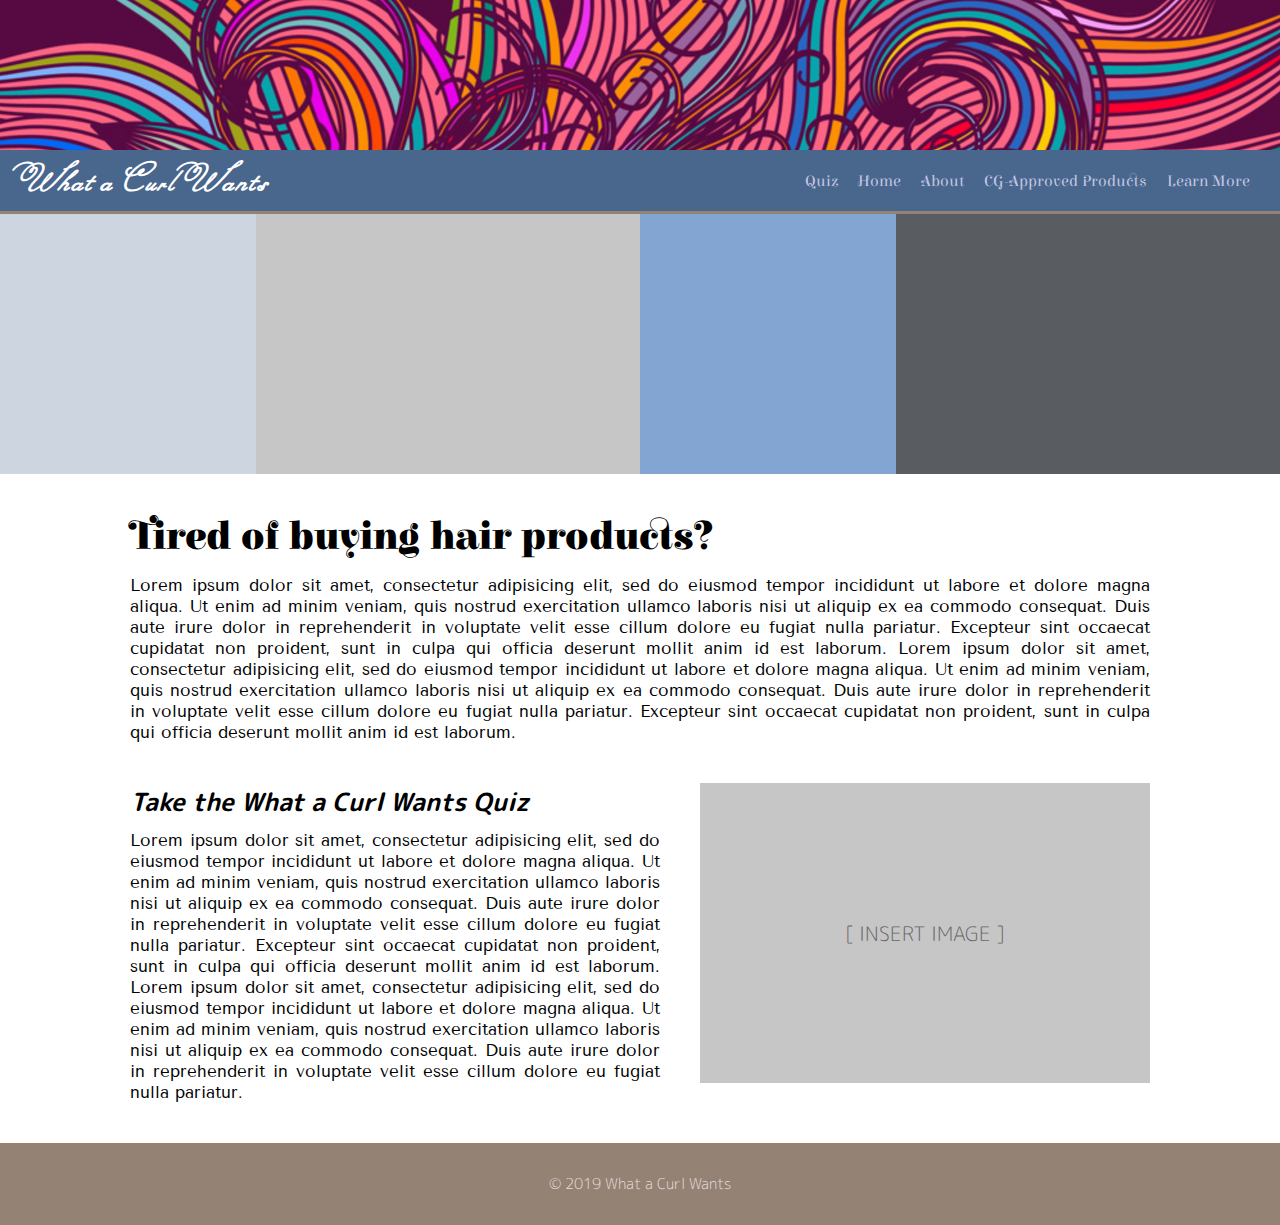
==== about.html @ 48732f43 "Initial commit" ====
<!DOCTYPE html>
<html>
<head>
  <meta charset="UTF-8">
  <meta name="description" content="This site helps users determine which Curly Girl Method hair products are best suited for their hair.">
  <meta name="keywords" content="cg method, education, hair products, beauty"> 
  <meta name="author" content="Cassiopeia Neely">
  <title>About | What a Curl Wants</title>
  <link href="https://fonts.googleapis.com/css?family=Elsie+Swash+Caps:900|M+PLUS+Rounded+1c:300,700|Miss+Fajardose|Tenor+Sans&display=swap" rel="stylesheet">
  <link rel="stylesheet" type="text/css" href="css/main.css">
  <script src="http://ajax.googleapis.com/ajax/libs/jquery/2.1.3/jquery.min.js"></script>
</head>
<body>
  <header>
  <div class="banner"></div>
  <div class="nav">
    <h1 class="logo"><a href="index.html">What a Curl Wants</a></h1>
    <ul>
      <li class="nav-links caps-links"><a href="quiz.html">Quiz</a></li>
      <li class="nav-links"><a href="index.html">Home</a></li>
      <li class="nav-links"><a href="about.html">About</a></li>
      <li class="nav-links"><a href="products.html">CG-Approved Products</a></li>
      <li class="nav-links"><a href="learn-more.html">Learn More</a></li>
    </ul>
  </div>
  </header>

  <section class="about-carousel">
    <div class="abc-one">
      <!-- <img src=""> -->
      <div class="test-one"></div>
      <!-- <img src=""> -->
      <div class="test-two"></div>
      <div class="test-three"></div>
      <div class="test-four"></div>
    </div>
    <div class="abc-two">
      <!-- <img src=""> -->
      <!-- <img src=""> -->
    </div>
    <div class="abc-three">
      <!-- <img src=""> -->
      <div class="test-five"></div>
      <!-- <img src=""> -->
      <div class="test-six"></div>
    </div>
  </section>

  <main id="intro">
    <section class="graf">
      <h2 id="about-headline">Tired of buying hair products?</h2>
      <p>Lorem ipsum dolor sit amet, consectetur adipisicing elit, sed do eiusmod
      tempor incididunt ut labore et dolore magna aliqua. Ut enim ad minim veniam,
      quis nostrud exercitation ullamco laboris nisi ut aliquip ex ea commodo
      consequat. Duis aute irure dolor in reprehenderit in voluptate velit esse
      cillum dolore eu fugiat nulla pariatur. Excepteur sint occaecat cupidatat non
      proident, sunt in culpa qui officia deserunt mollit anim id est laborum. Lorem ipsum dolor sit amet, consectetur adipisicing elit, sed do eiusmod
      tempor incididunt ut labore et dolore magna aliqua. Ut enim ad minim veniam,
      quis nostrud exercitation ullamco laboris nisi ut aliquip ex ea commodo
      consequat. Duis aute irure dolor in reprehenderit in voluptate velit esse
      cillum dolore eu fugiat nulla pariatur. Excepteur sint occaecat cupidatat non
      proident, sunt in culpa qui officia deserunt mollit anim id est laborum.</p>
    </section>

    <section class="graf about-quiz">
      <div class="quiz-talk">
        <h3>Take the What a Curl Wants Quiz</h3>
        <p>Lorem ipsum dolor sit amet, consectetur adipisicing elit, sed do eiusmod
        tempor incididunt ut labore et dolore magna aliqua. Ut enim ad minim veniam,
        quis nostrud exercitation ullamco laboris nisi ut aliquip ex ea commodo
        consequat. Duis aute irure dolor in reprehenderit in voluptate velit esse
        cillum dolore eu fugiat nulla pariatur. Excepteur sint occaecat cupidatat non
        proident, sunt in culpa qui officia deserunt mollit anim id est laborum. Lorem ipsum dolor sit amet, consectetur adipisicing elit, sed do eiusmod
        tempor incididunt ut labore et dolore magna aliqua. Ut enim ad minim veniam,
        quis nostrud exercitation ullamco laboris nisi ut aliquip ex ea commodo
        consequat. Duis aute irure dolor in reprehenderit in voluptate velit esse
        cillum dolore eu fugiat nulla pariatur.</p>
      </div>
      <div class="quiz-grab">
        <!-- <img src=""> -->
        <div class="about-placeholder">[ INSERT IMAGE ]</div>
      </div>
    </section>
  </main>

  <footer>&copy; 2019 What a Curl Wants</footer>
  <script type="text/javascript" src="js/index.js"></script>
</body>
</html>
---- css/main.css ----
* {
  margin: 0;
  padding: 0;
  box-sizing: border-box;
}
.fixed {
  position: fixed;
  width: 100%;
  top: 0;
}
.banner {
  background-image: url('../images/hair-banner.png');
  background-repeat: no-repeat;
  background-size: cover;
  height: 150px;
}
.nav {
  background-color: #49668c;
  display: flex;
  justify-content: space-between;
  align-items: center;
  padding-left: 20px;
  padding-right: 20px;
  border-bottom: 3px solid #948275;
}
h1 {
  font-family: 'Miss Fajardose', cursive;
  font-size: 41px;
  letter-spacing: 3px;
  padding: 5px 0;
}
.logo a:link,
.logo a:visited {
  color: #fff;
  text-decoration: none;
}
ul {
  display: flex;
  font-family: 'Elsie Swash Caps', cursive;
  align-items: center;
  list-style: none;
}
.nav-links a:link, 
.nav-links a:visited {
  color: #c1c5e3;
  text-decoration: none;
  padding: 21.5px 10px;
}

.nav-links a:hover {
  background-color: #a83275;
  color: #fff;
}
li a {
  list-style-type: none;
  text-decoration: none;
  color: #9b9fbd;
}
.caps-links {
  text-decoration: none;
  font-family: 'Elsie Swash Caps', cursive;
}
.caps-links a:link,
.caps-links a:visited {
  padding: 21.5px 10px;
}

/*********************** about page ***********************/

.abc-one {
  display: flex;
  width:100%;
  height: 260px;
  background-color: #fff;
}
.test-one {
  width: 40%;
  height: 260px;
  background-color: #ccd5e0;
}
.test-two {
  width: 60%;
  height: 260px;
  background-color: #c6c6c6;
}
.test-three {
  width: 40%;
  height: 260px;
  background-color: #82a5d1;
}
.test-four {
  width: 60%;
  height: 260px;
  background-color: #595d61;
}
.graf {
  margin: 40px 130px;
}
h2 {
  font-family: 'Elsie Swash Caps', cursive;
  font-weight: 900;
  font-size: 40px;
  /*padding: 70px 0px 15px 110px;*/
  padding-bottom: 15px;
}
p {
  font-family: 'Tenor Sans', sans-serif;
  font-size: 17px;
  /*padding: 0px 110px 40px 110px;*/
  text-align: justify;
}
.about-quiz {
  display: flex;
  height: 100%;
}
.quiz-talk {
  height: 100%;
  width: 70%;
}
.quiz-grab {
  height: 100%;
}
h3 {
  font-family: 'M PLUS Rounded 1c', sans-serif;
  font-weight: 700;
  font-size: 25px;
  font-style: italic;
  padding-bottom: 10px;

}
.about-placeholder {
  display: flex;
  margin-left: 40px;
  height: 300px;
  width: 450px;
  background-color: #c6c6c6;
  font-family: 'M PLUS Rounded 1c', sans-serif;
  font-weight: 300;
  font-size: 20px;
  color: #666;
  justify-content: center;
  align-items: center;
}

/*********************** products page ***********************/

.card-row {
  display: flex;
  justify-content: space-between;
  margin: 45px 45px 22.5px 45px;
}
.last.card-row {
  margin-bottom: 45px;
}
.card {
  /*margin: 25px;*/
}
.img-placeholder {
  display: flex;
  background-color: #c6c6c6;
  font-family: 'M PLUS Rounded 1c', sans-serif;
  font-weight: 300;
  font-size: 20px;
  color: #666;
  height: 300px;
  width: 300px;
  border: 5px solid white;
  justify-content: center;
  align-items: center;
}
.product-info {
  background-color: #fff;
  width: 300px;
  height:155px;
  border: 5px solid white;
}
h4 {
  font-family: 'M PLUS Rounded 1c', sans-serif;
  font-weight: 300;
  font-size: 25px;
  color: #000;
  margin-bottom: 5px;
}
.benefits {
  margin-bottom: 10px
}
/*span {
  margin: 5px 0px;
}*/
.bubble {
  font-family: 'M PLUS Rounded 1c', sans-serif;
  font-weight: 300;
  font-size: 12px;
  color: #fff;
  background-color: #181169;
  border-radius: 3px;
  padding: 2px 8px;
  display: inline-block;
  margin: 5px 0px 0px 0px;
}
.buttons {
  font-family: 'M PLUS Rounded 1c', sans-serif;
  font-weight: 700;
  font-size: 20px;
  text-transform: uppercase;
  background-color: #a83275;
  border-radius: 100px;
  padding: 5px 8px;
  color: #baa6b1;
  text-decoration: none;
  box-shadow: 2px 2px 5px rgba(0, 0, 0, .2);
  display: block;
  text-align: center;
}
footer {
  background-color: #948275;
  font-family: 'M PLUS Rounded 1c', sans-serif;
  font-weight: 300;
  font-size: 15px;
  color: #e6dfd8;
  padding: 30px 20px;
  text-align: center;
}

/*********************** learn more page ***********************/

.coming-soon {
  font-family: 'Elsie Swash Caps', cursive;
  font-weight: 900;
  font-size: 120px;
  text-align: center;
  padding: 275px;
}
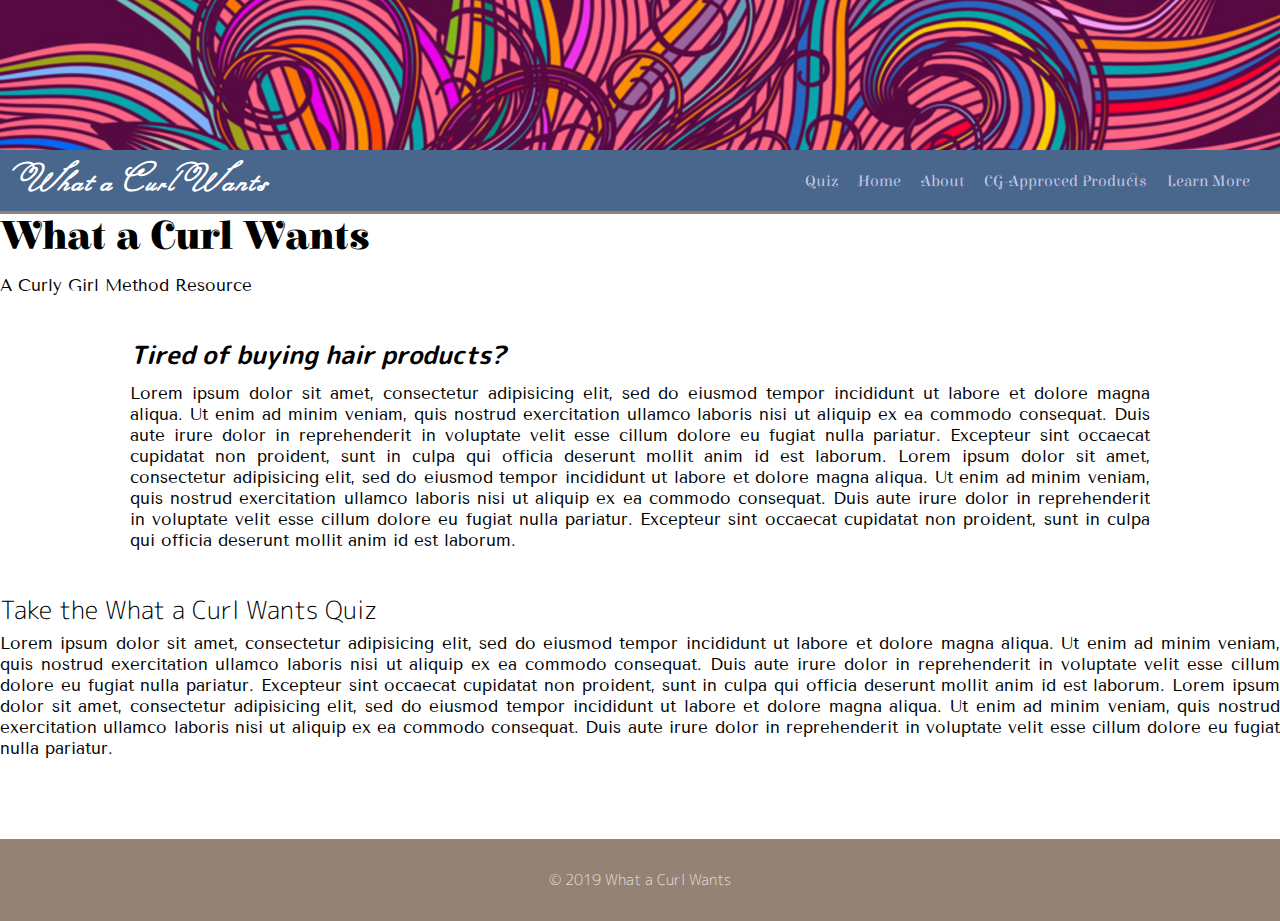
==== commit af8d966e: "about" ====
--- a/about.html
+++ b/about.html
@@ -15,33 +15,127 @@
   <div class="banner"></div>
   <div class="nav">
     <h1 class="logo"><a href="index.html">What a Curl Wants</a></h1>
-    <ul>
-      <li class="nav-links caps-links"><a href="quiz.html">Quiz</a></li>
-      <li class="nav-links"><a href="index.html">Home</a></li>
-      <li class="nav-links"><a href="about.html">About</a></li>
-      <li class="nav-links"><a href="products.html">CG-Approved Products</a></li>
-      <li class="nav-links"><a href="learn-more.html">Learn More</a></li>
-    </ul>
+    <div class="hamburger">
+      <span></span><span></span><span></span>
+    </div>
+    <nav>
+      <ul>
+        <li class="nav-links"><a href="quiz.html">Quiz</a></li>
+        <li class="nav-links"><a href="index.html">Home</a></li>
+        <li class="nav-links"><a href="about.html">About</a></li>
+        <li class="nav-links"><a href="products.html">CG-Approved Products</a></li>
+        <li class="nav-links"><a href="learn-more.html">Learn More</a></li>
+      </ul>
+      <div class="hamburger-border"></div>
+      <div class="close-nav">
+            <span class="left"></span><span class="right"></span>
+        </div>
+    </nav>
   </div>
   </header>
 
-  <section class="about-carousel">
+
+  <section class="top-img">
+    <div class="about-blurb">
+    <h2 class="caption">What a Curl Wants</h2>
+    <p class="sub-cap">A Curly Girl Method Resource</p>
+    </div>
+  </section>
+  
+  <section class="graf">
+      <h3 id="about-headline">Tired of buying hair products?</h3>
+      <p class="about-graf introduction">Lorem ipsum dolor sit amet, consectetur adipisicing elit, sed do eiusmod
+      tempor incididunt ut labore et dolore magna aliqua. Ut enim ad minim veniam,
+      quis nostrud exercitation ullamco laboris nisi ut aliquip ex ea commodo
+      consequat. Duis aute irure dolor in reprehenderit in voluptate velit esse
+      cillum dolore eu fugiat nulla pariatur. Excepteur sint occaecat cupidatat non
+      proident, sunt in culpa qui officia deserunt mollit anim id est laborum. Lorem ipsum dolor sit amet, consectetur adipisicing elit, sed do eiusmod
+      tempor incididunt ut labore et dolore magna aliqua. Ut enim ad minim veniam,
+      quis nostrud exercitation ullamco laboris nisi ut aliquip ex ea commodo
+      consequat. Duis aute irure dolor in reprehenderit in voluptate velit esse
+      cillum dolore eu fugiat nulla pariatur. Excepteur sint occaecat cupidatat non
+      proident, sunt in culpa qui officia deserunt mollit anim id est laborum.</p>
+    </section>
+
+    <section class="middle-img">
+      <div class="quizzy-box">
+        <h4 class="about-bhead">Take the What a Curl Wants Quiz</h4>
+        <p class="about-graf take-quiz">Lorem ipsum dolor sit amet, consectetur adipisicing elit, sed do eiusmod
+        tempor incididunt ut labore et dolore magna aliqua. Ut enim ad minim veniam,
+        quis nostrud exercitation ullamco laboris nisi ut aliquip ex ea commodo
+        consequat. Duis aute irure dolor in reprehenderit in voluptate velit esse
+        cillum dolore eu fugiat nulla pariatur. Excepteur sint occaecat cupidatat non
+        proident, sunt in culpa qui officia deserunt mollit anim id est laborum. Lorem ipsum dolor sit amet, consectetur adipisicing elit, sed do eiusmod
+        tempor incididunt ut labore et dolore magna aliqua. Ut enim ad minim veniam,
+        quis nostrud exercitation ullamco laboris nisi ut aliquip ex ea commodo
+        consequat. Duis aute irure dolor in reprehenderit in voluptate velit esse
+        cillum dolore eu fugiat nulla pariatur.</p>
+      </div>
+    </section>
+
+    <section class="graf about-quiz">
+      <div class="yt">
+
+      <div class="go-back">
+        <div class="back-button">
+          <span class="left"></span><span class="right"></span>
+        </div>
+      </div>
+
+      <div class="slideshow">
+        <div class="blox"></div>
+        <div class="blox"></div>
+        <div class="blox"></div>
+      </div>
+
+      <div class="go-back">
+        <div class="back-button">
+          <span class="left"></span><span class="right"></span>
+        </div>
+      </div>
+
+      </div>
+      <!-- <div class="quiz-talk">
+        <h4 class="about-bhead">Take the What a Curl Wants Quiz</h3>
+        <p class="about-graf">Lorem ipsum dolor sit amet, consectetur adipisicing elit, sed do eiusmod
+        tempor incididunt ut labore et dolore magna aliqua. Ut enim ad minim veniam,
+        quis nostrud exercitation ullamco laboris nisi ut aliquip ex ea commodo
+        consequat. Duis aute irure dolor in reprehenderit in voluptate velit esse
+        cillum dolore eu fugiat nulla pariatur. Excepteur sint occaecat cupidatat non
+        proident, sunt in culpa qui officia deserunt mollit anim id est laborum. Lorem ipsum dolor sit amet, consectetur adipisicing elit, sed do eiusmod
+        tempor incididunt ut labore et dolore magna aliqua. Ut enim ad minim veniam,
+        quis nostrud exercitation ullamco laboris nisi ut aliquip ex ea commodo
+        consequat. Duis aute irure dolor in reprehenderit in voluptate velit esse
+        cillum dolore eu fugiat nulla pariatur.</p>
+      </div>
+      <div class="quiz-grab">
+      
+        <div class="about-placeholder">[ INSERT IMAGE ]</div>
+      </div> -->
+    </section>
+
+    <section class="top-img"></section>
+
+
+
+
+
+  <!-- <section class="about-carousel">
     <div class="abc-one">
-      <!-- <img src=""> -->
+     
       <div class="test-one"></div>
-      <!-- <img src=""> -->
+      
       <div class="test-two"></div>
       <div class="test-three"></div>
       <div class="test-four"></div>
     </div>
     <div class="abc-two">
-      <!-- <img src=""> -->
-      <!-- <img src=""> -->
+      
     </div>
     <div class="abc-three">
-      <!-- <img src=""> -->
+     
       <div class="test-five"></div>
-      <!-- <img src=""> -->
+      
       <div class="test-six"></div>
     </div>
   </section>
@@ -49,7 +143,7 @@
   <main id="intro">
     <section class="graf">
       <h2 id="about-headline">Tired of buying hair products?</h2>
-      <p>Lorem ipsum dolor sit amet, consectetur adipisicing elit, sed do eiusmod
+      <p class="about-graf">Lorem ipsum dolor sit amet, consectetur adipisicing elit, sed do eiusmod
       tempor incididunt ut labore et dolore magna aliqua. Ut enim ad minim veniam,
       quis nostrud exercitation ullamco laboris nisi ut aliquip ex ea commodo
       consequat. Duis aute irure dolor in reprehenderit in voluptate velit esse
@@ -64,8 +158,8 @@
 
     <section class="graf about-quiz">
       <div class="quiz-talk">
-        <h3>Take the What a Curl Wants Quiz</h3>
-        <p>Lorem ipsum dolor sit amet, consectetur adipisicing elit, sed do eiusmod
+        <h3 class="about-bhead">Take the What a Curl Wants Quiz</h3>
+        <p class="about-graf">Lorem ipsum dolor sit amet, consectetur adipisicing elit, sed do eiusmod
         tempor incididunt ut labore et dolore magna aliqua. Ut enim ad minim veniam,
         quis nostrud exercitation ullamco laboris nisi ut aliquip ex ea commodo
         consequat. Duis aute irure dolor in reprehenderit in voluptate velit esse
@@ -77,11 +171,10 @@
         cillum dolore eu fugiat nulla pariatur.</p>
       </div>
       <div class="quiz-grab">
-        <!-- <img src=""> -->
         <div class="about-placeholder">[ INSERT IMAGE ]</div>
       </div>
     </section>
-  </main>
+  </main> -->
 
   <footer>&copy; 2019 What a Curl Wants</footer>
   <script type="text/javascript" src="js/index.js"></script>
--- a/css/main.css
+++ b/css/main.css
@@ -222,6 +222,90 @@
   text-align: center;
 }
 
+/*********************** quiz page ***********************/
+
+.curl-quiz {
+  height: 450px;
+  width: 750px;
+  background-color: #2f314f;
+  margin: 3% auto;
+}
+.first-quiz-header {
+  color: #8cd4ca;
+  font-family: 'Elsie Swash Caps', cursive;
+  font-weight: 900;
+  font-size: 70px;
+  text-align: center;
+  padding-top: 70px;
+  padding-bottom: 20px;
+}
+.first-quiz-graf {
+  font-family: 'Tenor Sans', sans-serif;
+  font-size: 20px;
+  line-height: 1.5em;
+  color: #fff;
+  padding: 0px 80px 30px 80px;
+  text-align: justify;
+}
+.quiz-start, .quiz-next {
+  background-color: #fcba03;
+  font-family: 'Knewave', cursive;
+  font-size: 30px;
+  letter-spacing: 0.5px;
+  color: #50667d;
+  /*border-radius: 5px;*/
+  padding: 20px 20px;
+  text-decoration: none;
+  text-align: center;
+  display: block;
+  margin: 0px 250px;
+}
+a.quiz-start:link, 
+a.quiz-start:visited {
+  text-decoration: none;
+}
+a.quiz-start:hover {
+  background-color: #4c96c7;
+  color: #fcba03;
+}
+.quiz-headers {
+  color: #8cd4ca;
+  font-family: 'Elsie Swash Caps', cursive;
+  font-weight: 900;
+  font-size: 70px;
+  text-align: center;
+  padding-top: 30px;
+  padding-bottom: 15px;
+}
+.quiz-grafs {
+  font-family: 'Tenor Sans', sans-serif;
+  font-size: 20px;
+  line-height: 1.5em;
+  padding-bottom: 15px;
+  color: #fff;
+  text-align: center;
+}
+.imgbox {
+  height: 200px;
+  width: 200px;
+  background-color: #c1c5e3;
+  margin: 10px 10px;
+}
+.options {
+  font-family: 'Tenor Sans', sans-serif;
+  font-size: 14px;
+  color: #fff;
+  text-align: center;
+}
+.porosity {
+  display: flex;
+  justify-content: space-between;
+  margin: 0px 139px;
+}
+.answer-left {
+
+}
+
 /*********************** learn more page ***********************/
 
 .coming-soon {
@@ -230,4 +314,102 @@
   font-size: 120px;
   text-align: center;
   padding: 275px;
+}
+
+/*********************** hamburger menu ***********************/
+
+header .close-nav {
+  position: absolute;
+  top: 30px;
+  right: 30px;
+  z-index: 83;
+  cursor: pointer;
+  display: none;
+}
+
+header .close-nav span {
+  display: block;
+  width: 20px;
+  height: 3px;
+  background-color: #c1c5e3;
+  transform: rotate(45deg) translate(2px);
+  -webkit-transform: rotate(45deg) translate(2px);
+  -moz-transform: rotate(45deg) translate(2px);
+}
+header .close-nav span.right {
+  transform: rotate(-45deg) translate(2px);
+  -webkit-transform: rotate(-45deg) translate(2px);
+  -moz-transform: rotate(-45deg) translate(2px);
+}
+
+@media only screen and (max-width: 1049px) {
+  .graf.about-quiz {
+    display: block;
+  }
+  .quiz-talk {
+    width: 100%;
+    margin-bottom: 40px;
+  }
+  .quiz-grab {
+    width: 100%;
+  }
+  .about-placeholder {
+    margin-left: 0px;
+    width: 100%;
+  }
+}
+
+@media only screen and (max-width: 990px) {
+ /* h1 {
+    font-size: 30px;
+  }*/
+  header .close-nav {
+    display: block;
+  }
+  nav {
+    position: fixed;
+    top: 0;
+    left: 100%;
+    background-color: #49668c;
+    width: 100%;
+    height: 100%;
+    padding-top: 20px;
+    z-index: 80;
+  }
+  ul {
+    font-size: 30px;
+  }
+  nav ul {
+    display: block;
+    text-align: center;
+    margin-top: 35%;
+  }
+  .nav-links a:link,
+  .nav-links a:visited {
+    padding: 1px 16px;
+    line-height: 40px;
+  }
+  .hamburger-border {
+    height: 20%;
+    width: 100%;
+    background-image: url('../images/hair-banner.png');
+    background-repeat: no-repeat;
+    background-size: cover;
+    background-position: center;
+    position: fixed;
+    bottom: 0;
+  }
+  .hamburger {
+    display: block;
+  }
+  .hamburger span {
+    display: block;
+    width: 20px;
+    height: 3px;
+    background-color: #c1c5e3;
+    margin: 2px 0;
+  }
+  footer {
+    font-size: 10px;
+  }
 }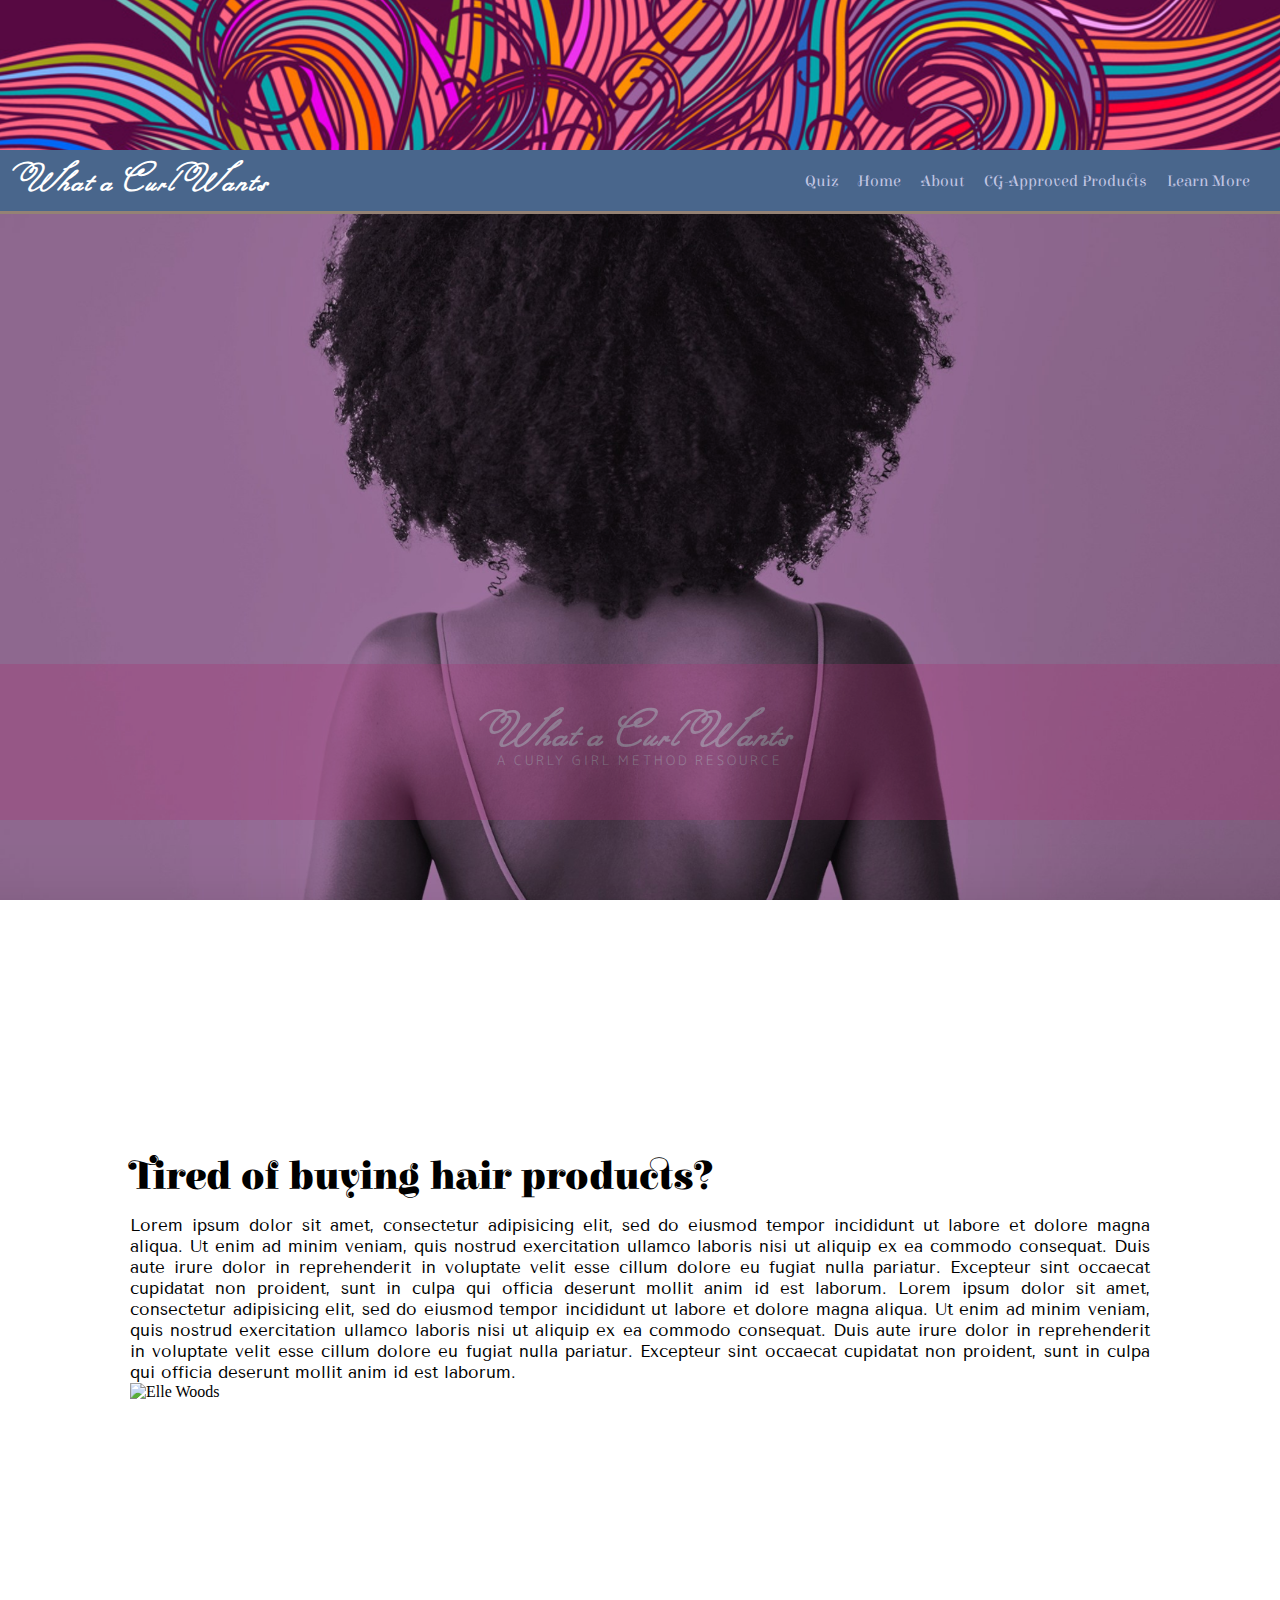
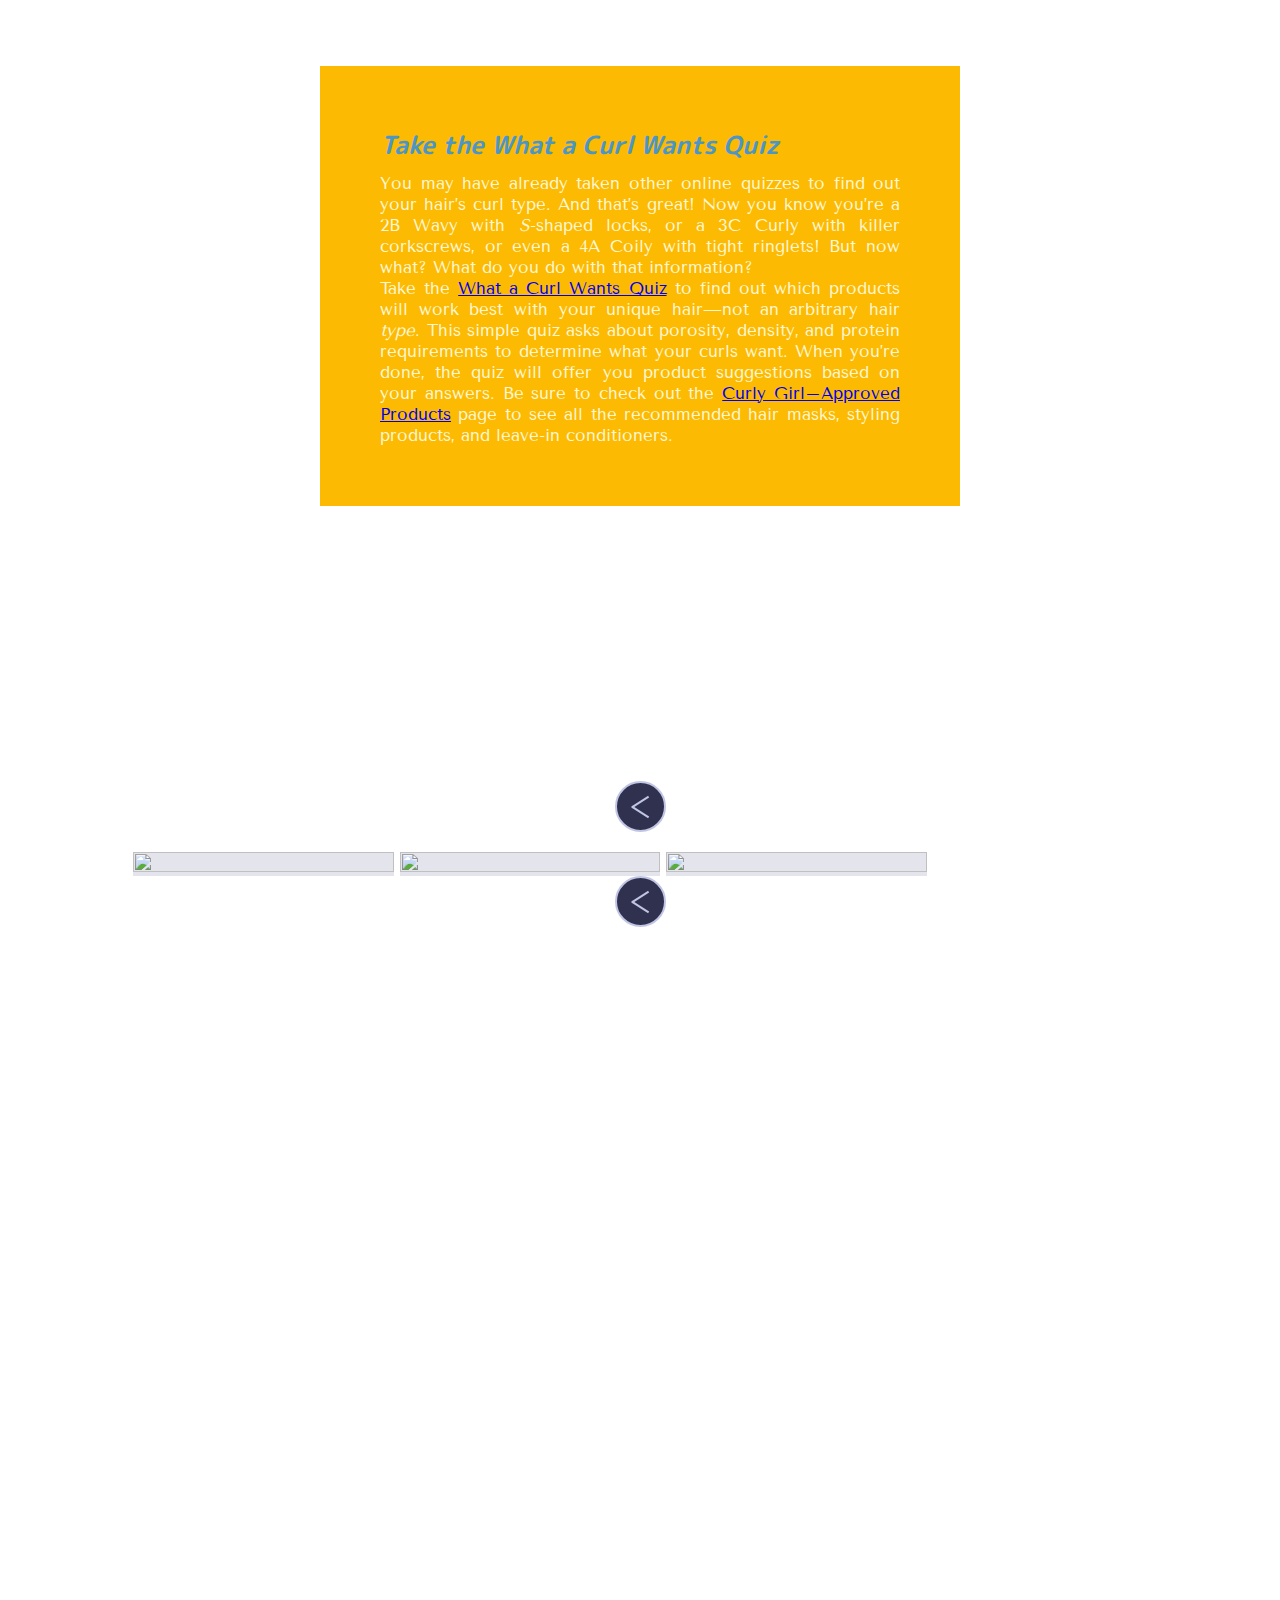
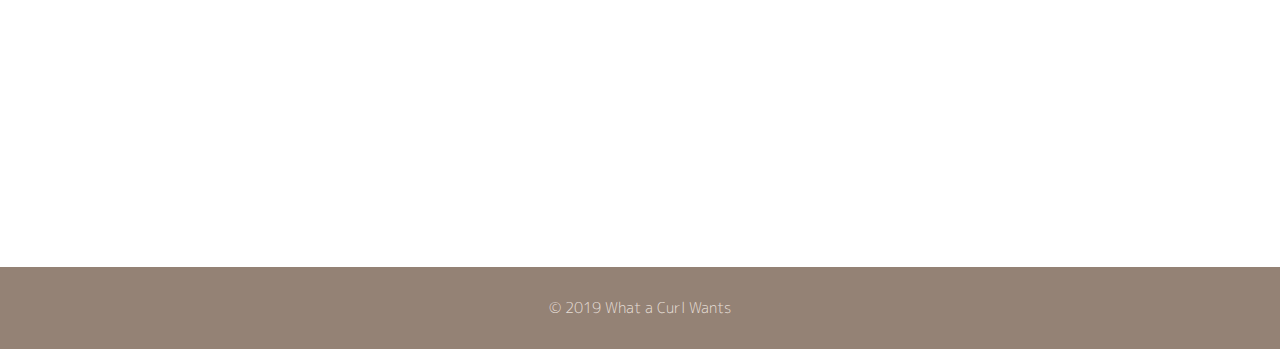
==== commit 51ff9c96: "Update about.html" ====
--- a/about.html
+++ b/about.html
@@ -42,7 +42,8 @@
     </div>
   </section>
   
-  <section class="graf">
+  <section class="graf flexed">
+    <div class="about-left">
       <h3 id="about-headline">Tired of buying hair products?</h3>
       <p class="about-graf introduction">Lorem ipsum dolor sit amet, consectetur adipisicing elit, sed do eiusmod
       tempor incididunt ut labore et dolore magna aliqua. Ut enim ad minim veniam,
@@ -55,26 +56,23 @@
       consequat. Duis aute irure dolor in reprehenderit in voluptate velit esse
       cillum dolore eu fugiat nulla pariatur. Excepteur sint occaecat cupidatat non
       proident, sunt in culpa qui officia deserunt mollit anim id est laborum.</p>
-    </section>
+    </div>
+    <div class="about-right">
+      <img class="elle" src="images/elle-woods.png" alt="Elle Woods">
+    </div>
+  </section>
 
     <section class="middle-img">
       <div class="quizzy-box">
         <h4 class="about-bhead">Take the What a Curl Wants Quiz</h4>
-        <p class="about-graf take-quiz">Lorem ipsum dolor sit amet, consectetur adipisicing elit, sed do eiusmod
-        tempor incididunt ut labore et dolore magna aliqua. Ut enim ad minim veniam,
-        quis nostrud exercitation ullamco laboris nisi ut aliquip ex ea commodo
-        consequat. Duis aute irure dolor in reprehenderit in voluptate velit esse
-        cillum dolore eu fugiat nulla pariatur. Excepteur sint occaecat cupidatat non
-        proident, sunt in culpa qui officia deserunt mollit anim id est laborum. Lorem ipsum dolor sit amet, consectetur adipisicing elit, sed do eiusmod
-        tempor incididunt ut labore et dolore magna aliqua. Ut enim ad minim veniam,
-        quis nostrud exercitation ullamco laboris nisi ut aliquip ex ea commodo
-        consequat. Duis aute irure dolor in reprehenderit in voluptate velit esse
-        cillum dolore eu fugiat nulla pariatur.</p>
+        <p class="about-graf take-quiz">You may have already taken other online quizzes to find out your hair’s curl type. And that’s great! Now you know you’re a 2B Wavy with <i>S</i>-shaped locks, or a 3C Curly with killer corkscrews, or even a 4A Coily with tight ringlets! But now what? What do you do with that information?</p>
+
+        <p class="about-graf take-quiz final">Take the <a class="graf-links" href="quiz.html">What a Curl Wants Quiz</a> to find out which products will work best with your unique hair—not an arbitrary hair <i>type</i>. This simple quiz asks about <span class="special">porosity</span>, <span class="special">density</span>, and <span class="special">protein</span> requirements to determine what your curls want. When you’re done, the quiz will offer you product suggestions based on your answers. Be sure to check out the <a class="graf-links" href="products.html">Curly Girl–Approved Products</a> page to see all the recommended hair masks, styling products, and leave-in conditioners.</p>
       </div>
     </section>
 
-    <section class="graf about-quiz">
-      <div class="yt">
+    <section class="graf">
+      <div class="carousel">
 
       <div class="go-back">
         <div class="back-button">
@@ -83,9 +81,9 @@
       </div>
 
       <div class="slideshow">
-        <div class="blox"></div>
-        <div class="blox"></div>
-        <div class="blox"></div>
+        <img class="blox" src="images/blox-one.png">
+        <img class="blox" src="images/blox-two.png">
+        <img class="blox" src="images/blox-three.png">
       </div>
 
       <div class="go-back">
--- a/css/main.css
+++ b/css/main.css
@@ -22,6 +22,7 @@
   padding-left: 20px;
   padding-right: 20px;
   border-bottom: 3px solid #948275;
+  z-index: 10;
 }
 h1 {
   font-family: 'Miss Fajardose', cursive;
@@ -93,26 +94,97 @@
   height: 260px;
   background-color: #595d61;
 }
+
+body, html {
+  height: 100%;
+}
+.top-img {
+  background-image: url(../images/splash-ruckenfigur.png);
+  min-height: 100%;
+}
+.middle-img {
+  background-image: url(../images/splash-products.png);
+  min-height: 100%;
+}
+.top-img, .middle-img {
+  position: relative;
+  background-attachment: fixed;
+  background-position: center;
+  background-repeat: no-repeat;
+  background-size: cover;
+}
+.about-blurb {
+  position: absolute;
+  left: 0;
+  top: 50%;
+  width: 100%;
+  color: #e4e4ed;
+  background-color: #a83275;
+  opacity: .3;
+  padding: 50px 10px;
+}
+.caption {
+  font-family: 'Miss Fajardose', cursive;
+  font-size: 52px;
+  line-height: 37px;
+  letter-spacing: 3px;
+  text-align: center;
+}
+.sub-cap {
+  font-family: 'M PLUS Rounded 1c', sans-serif;
+  font-weight: 300;
+  font-size: 13px;
+  letter-spacing: 3px;
+  text-transform: uppercase;
+  text-align: center;
+}
 .graf {
   margin: 40px 130px;
 }
-h2 {
+#about-headline {
   font-family: 'Elsie Swash Caps', cursive;
   font-weight: 900;
   font-size: 40px;
   /*padding: 70px 0px 15px 110px;*/
   padding-bottom: 15px;
 }
-p {
+.about-graf {
   font-family: 'Tenor Sans', sans-serif;
   font-size: 17px;
   /*padding: 0px 110px 40px 110px;*/
   text-align: justify;
 }
-.about-quiz {
-  display: flex;
-  height: 100%;
-}
+.about-graf.introduction {
+  color: #000;
+}
+.about-graf.take-quiz {
+  color: #fff7d4;
+}
+.yt {
+  display: flex;
+  margin: 40px auto;
+  height: 200px;
+  width: 900px;
+  align-items: center;
+}
+.slideshow {
+  display: flex;
+  height: 100%;
+  width: 800px;
+  overflow: hidden;
+  align-items: center;
+  justify-content: space-between;
+}
+.blox {
+  height: 100%;
+  width: 100%;
+  margin: 0px 3px;
+  background-color: #e4e4ed;
+}
+/*.about-quiz {
+  display: flex;
+  height: 100%;
+}*/
 .quiz-talk {
   height: 100%;
   width: 70%;
@@ -120,14 +192,23 @@
 .quiz-grab {
   height: 100%;
 }
-h3 {
+.about-bhead {
   font-family: 'M PLUS Rounded 1c', sans-serif;
   font-weight: 700;
   font-size: 25px;
   font-style: italic;
+  color: #4c96c7;
   padding-bottom: 10px;
-
-}
+}
+.quizzy-box {
+  position: absolute;
+  width: 50%;
+  top: 25%;
+  left: 25%;
+  padding: 60px;
+  background-color: #fcba03;
+}
+
 .about-placeholder {
   display: flex;
   margin-left: 40px;
@@ -144,6 +225,12 @@
 
 /*********************** products page ***********************/
 
+.card-headers {
+  background-color: #2f314f;
+}
+.product-types {
+
+}
 .card-row {
   display: flex;
   justify-content: space-between;
@@ -153,7 +240,7 @@
   margin-bottom: 45px;
 }
 .card {
-  /*margin: 25px;*/
+  height: 480px;
 }
 .img-placeholder {
   display: flex;
@@ -168,21 +255,36 @@
   justify-content: center;
   align-items: center;
 }
+.product-img {
+  height: 300px;
+  width: 300px;
+}
+figure {
+  height: 300px;
+  width: 300px;
+  overflow: hidden;
+}
+.product-img:hover {
+  transform: scale(1.3);
+  filter: saturate(1.5);
+}
 .product-info {
   background-color: #fff;
   width: 300px;
   height:155px;
   border: 5px solid white;
 }
-h4 {
+.product-name {
   font-family: 'M PLUS Rounded 1c', sans-serif;
   font-weight: 300;
-  font-size: 25px;
+  font-size: 17px;
+  line-height: 1.3em;
   color: #000;
-  margin-bottom: 5px;
+  height: 68px;
 }
 .benefits {
-  margin-bottom: 10px
+  margin-bottom: 10px;
+  height: 30px;
 }
 /*span {
   margin: 5px 0px;
@@ -206,11 +308,14 @@
   background-color: #a83275;
   border-radius: 100px;
   padding: 5px 8px;
-  color: #baa6b1;
+  color: #e4e4ed;
   text-decoration: none;
   box-shadow: 2px 2px 5px rgba(0, 0, 0, .2);
   display: block;
   text-align: center;
+}
+.buttons:hover {
+  background-color: #9c065b;
 }
 footer {
   background-color: #948275;
@@ -225,16 +330,16 @@
 /*********************** quiz page ***********************/
 
 .curl-quiz {
-  height: 450px;
-  width: 750px;
+  height: 100%;
+  width: 55%;
   background-color: #2f314f;
-  margin: 3% auto;
+  margin: 2% auto;
 }
 .first-quiz-header {
   color: #8cd4ca;
   font-family: 'Elsie Swash Caps', cursive;
   font-weight: 900;
-  font-size: 70px;
+  font-size: 80px;
   text-align: center;
   padding-top: 70px;
   padding-bottom: 20px;
@@ -243,30 +348,75 @@
   font-family: 'Tenor Sans', sans-serif;
   font-size: 20px;
   line-height: 1.5em;
-  color: #fff;
+  color: #e4e4ed;
   padding: 0px 80px 30px 80px;
   text-align: justify;
 }
-.quiz-start, .quiz-next {
+.quiz-start {
   background-color: #fcba03;
   font-family: 'Knewave', cursive;
   font-size: 30px;
   letter-spacing: 0.5px;
   color: #50667d;
-  /*border-radius: 5px;*/
-  padding: 20px 20px;
+  border: none;
+  padding: 20px 75px;
   text-decoration: none;
   text-align: center;
   display: block;
-  margin: 0px 250px;
-}
-a.quiz-start:link, 
-a.quiz-start:visited {
-  text-decoration: none;
-}
-a.quiz-start:hover {
+  margin: 0px auto 60px;
+  cursor: pointer;
+}
+.options {
+  background-color: #fcba03;
+  font-family: 'Knewave', cursive;
+  font-size: 15px;
+  letter-spacing: 0.5px;
+  text-transform: uppercase;
+  color: #50667d;
+  border: none;
+  padding: 15px 49px;
+  text-decoration: none;
+  text-align: center;
+  display: block;
+  margin: 20px auto 30px;
+  cursor: pointer;
+}
+button.quiz-start:hover,
+button.options:hover {
   background-color: #4c96c7;
   color: #fcba03;
+}
+.go-back {
+  background-color: #2f314f;
+  border: 2px solid #c1c5e3;
+  border-radius: 50%;
+  width: 51px;
+  height: 51px;
+  margin: 0px auto 20px;
+  padding: 20px 0px;
+}
+.back-button {
+  width: 39px;
+  margin: 2px auto 50px;
+  cursor: pointer;
+}
+.back-button span {
+  display: block;
+  width: 20px;
+  height: 2px;
+  background-color: #c1c5e3;
+  transform: rotate(33deg) translate(11px);
+  -webkit-transform: rotate(33deg) translate(11px);
+  -moz-transform: rotate(33deg) translate(11px);
+}
+.back-button span.right {
+  transform: rotate(-33deg) translate(11px);
+  -webkit-transform: rotate(-33deg) translate(11px);
+  -moz-transform: rotate(-33deg) translate(11px);
+}
+.go-back:hover {
+  background-color: #49668c;
+  cursor: pointer;
 }
 .quiz-headers {
   color: #8cd4ca;
@@ -275,35 +425,46 @@
   font-size: 70px;
   text-align: center;
   padding-top: 30px;
+}
+.definition {
+  font-family: 'Tenor Sans', sans-serif;
+  font-size: 13px;
+  font-style: italic;
+  letter-spacing: 2px;
+  color: #c1c5e3;
+  display: flex;
+  justify-content: center;
+  align-items: center;
   padding-bottom: 15px;
+}
+.brkt {
+  color: #49668c;
+  font-style: normal;
+  font-size: 2em;
+  font-weight: bold;
 }
 .quiz-grafs {
   font-family: 'Tenor Sans', sans-serif;
   font-size: 20px;
+  font-weight: bold;
   line-height: 1.5em;
-  padding-bottom: 15px;
-  color: #fff;
+  padding-bottom: 30px;
+  color: #e4e4ed;
   text-align: center;
 }
 .imgbox {
   height: 200px;
   width: 200px;
   background-color: #c1c5e3;
-  margin: 10px 10px;
-}
-.options {
-  font-family: 'Tenor Sans', sans-serif;
-  font-size: 14px;
-  color: #fff;
-  text-align: center;
-}
-.porosity {
+  margin: auto;
+}
+.porosity, .density, .protein {
   display: flex;
   justify-content: space-between;
-  margin: 0px 139px;
-}
-.answer-left {
-
+  margin: 0% 15%;
+}
+.questions {
+  display: none;
 }
 
 /*********************** learn more page ***********************/
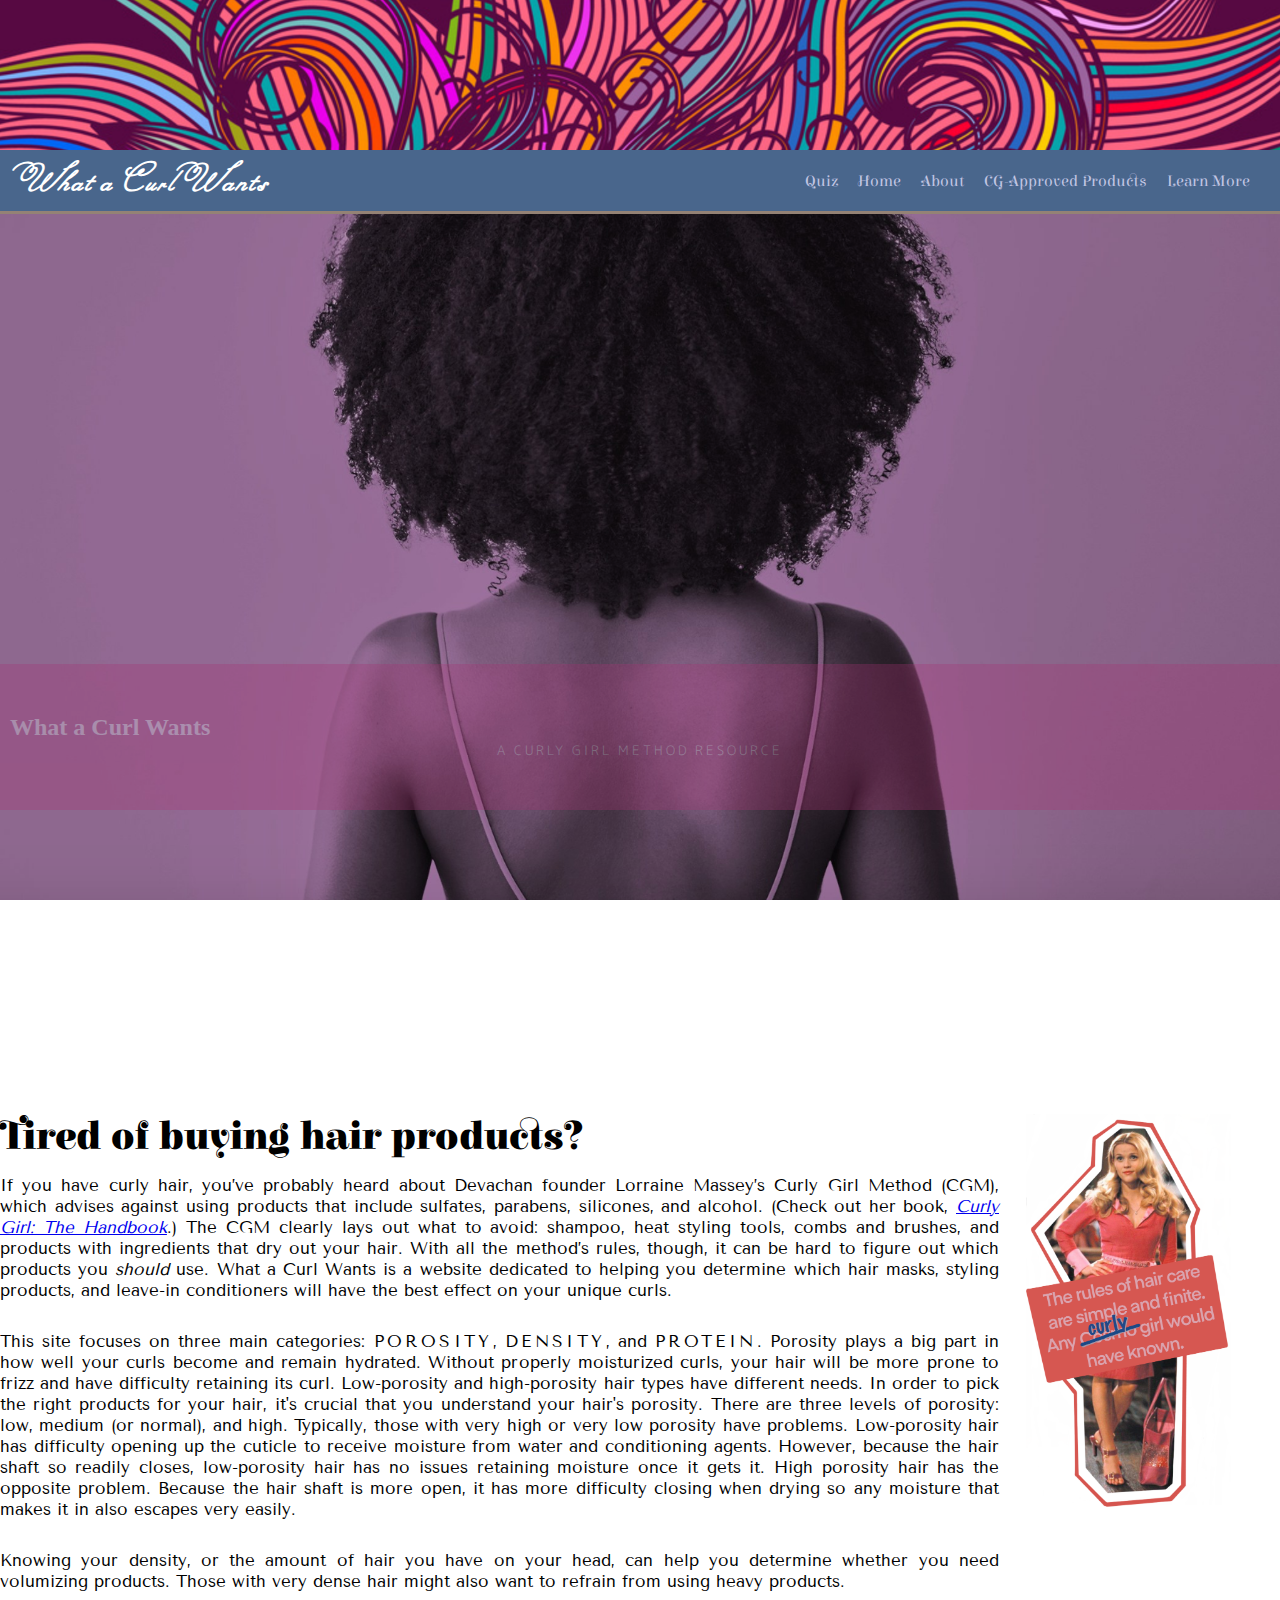
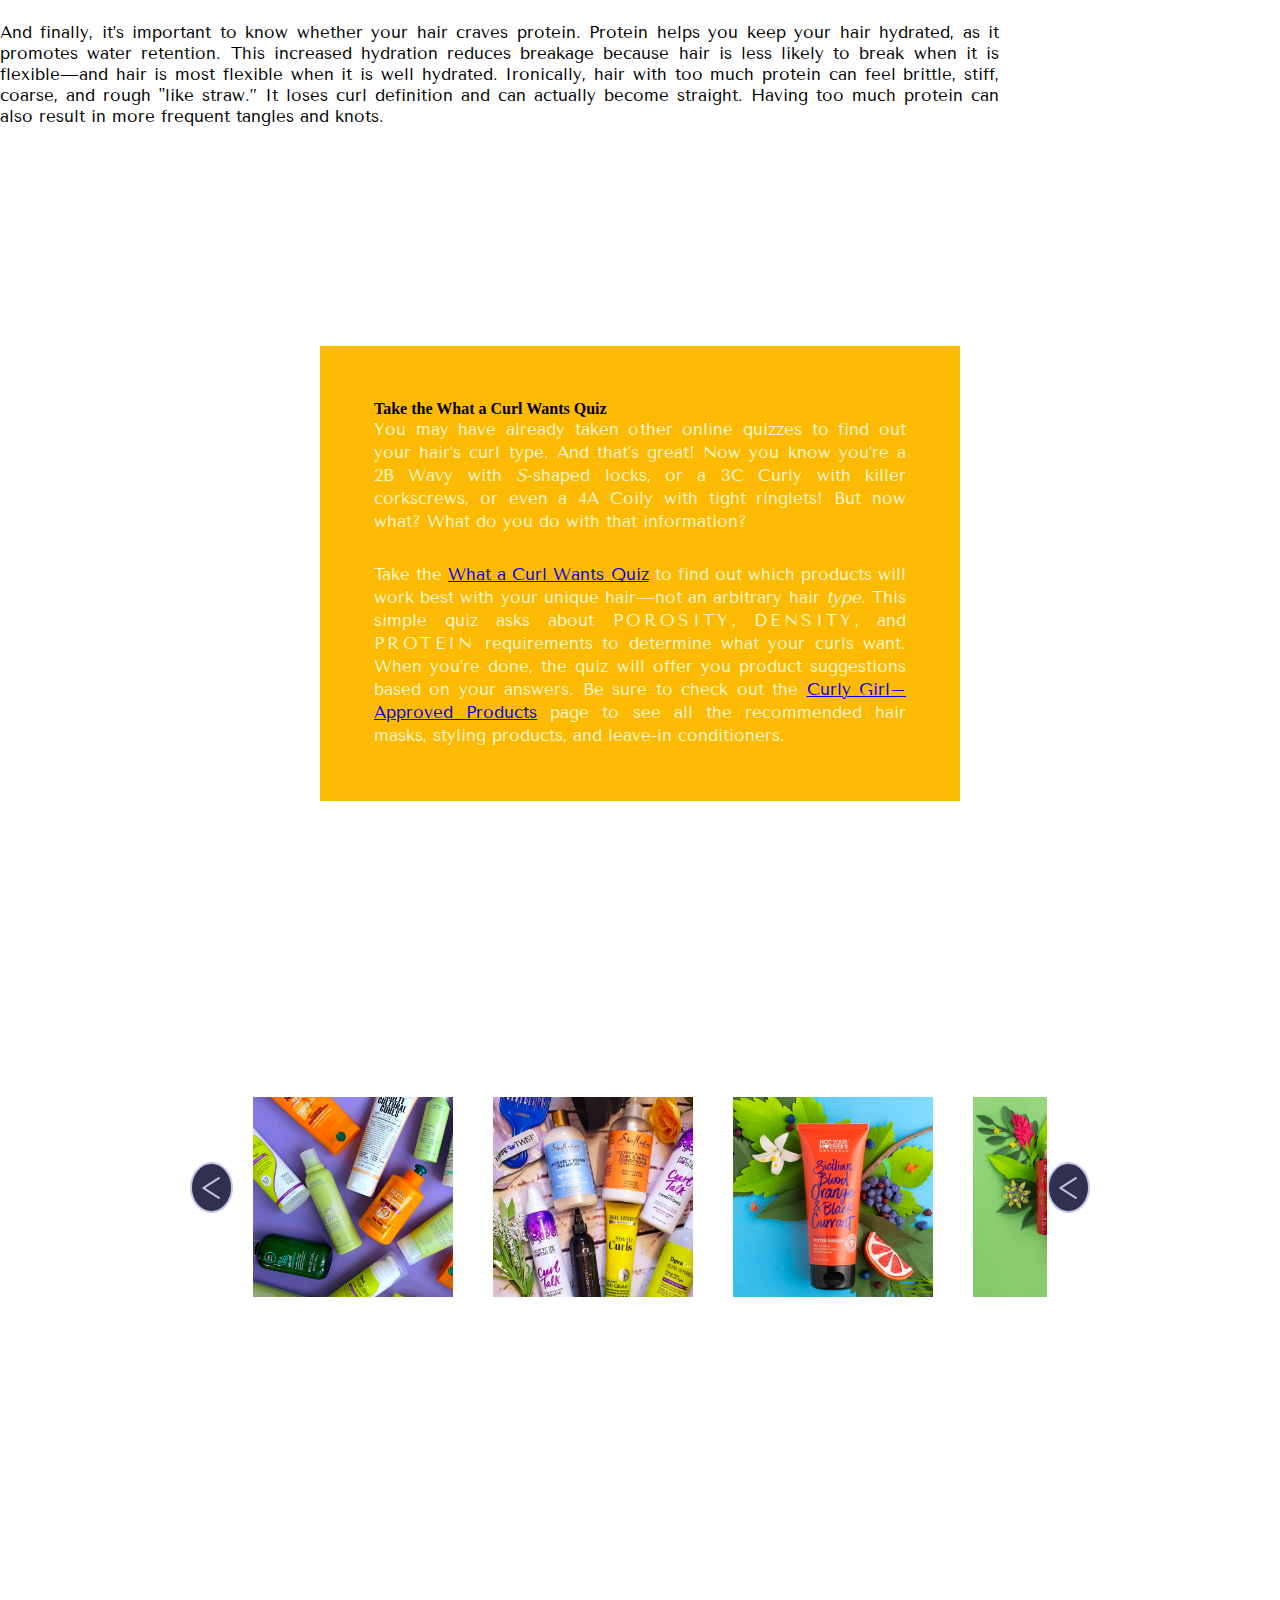
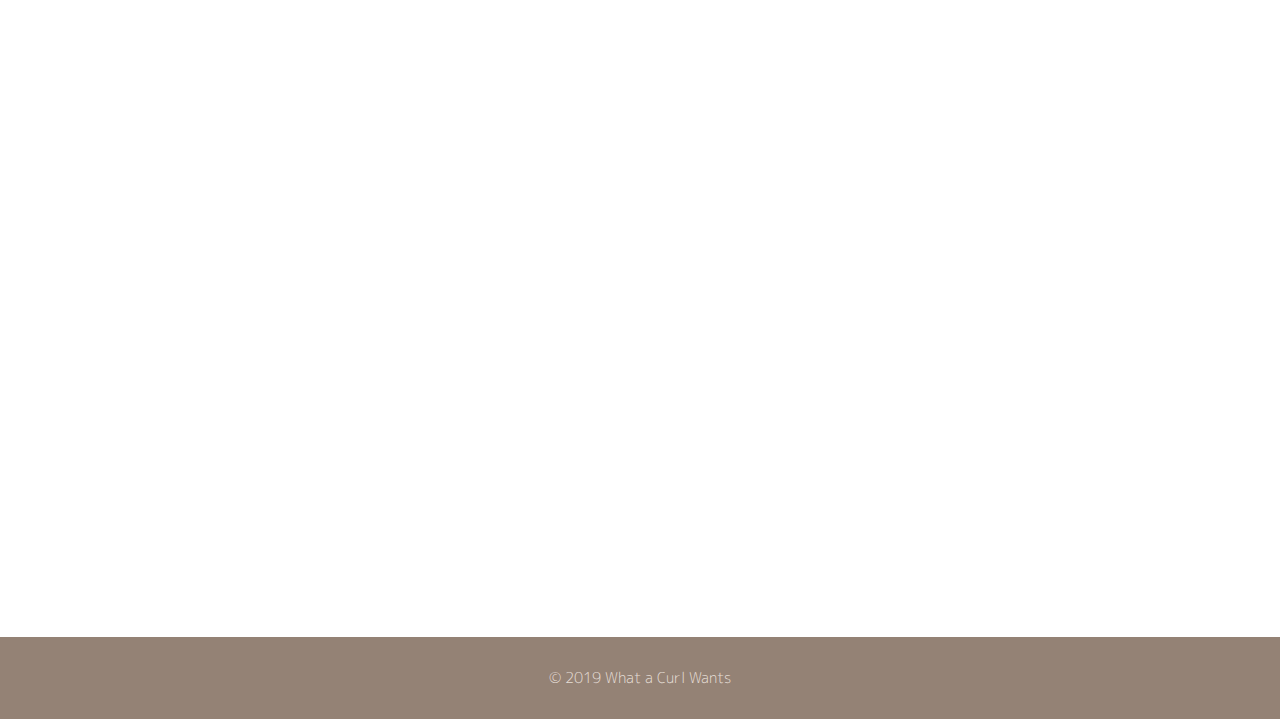
==== commit 8fd95ac5: "Update about.html" ====
--- a/about.html
+++ b/about.html
@@ -6,6 +6,7 @@
   <meta name="keywords" content="cg method, education, hair products, beauty"> 
   <meta name="author" content="Cassiopeia Neely">
   <title>About | What a Curl Wants</title>
+  <link rel="shortcut icon" type="image/png" href="images/waca-favicon.png">
   <link href="https://fonts.googleapis.com/css?family=Elsie+Swash+Caps:900|M+PLUS+Rounded+1c:300,700|Miss+Fajardose|Tenor+Sans&display=swap" rel="stylesheet">
   <link rel="stylesheet" type="text/css" href="css/main.css">
   <script src="http://ajax.googleapis.com/ajax/libs/jquery/2.1.3/jquery.min.js"></script>
@@ -33,45 +34,42 @@
     </nav>
   </div>
   </header>
-
-
   <section class="top-img">
     <div class="about-blurb">
-    <h2 class="caption">What a Curl Wants</h2>
+    <h2 id="caption">What a Curl Wants</h2>
     <p class="sub-cap">A Curly Girl Method Resource</p>
     </div>
   </section>
   
-  <section class="graf flexed">
-    <div class="about-left">
-      <h3 id="about-headline">Tired of buying hair products?</h3>
-      <p class="about-graf introduction">Lorem ipsum dolor sit amet, consectetur adipisicing elit, sed do eiusmod
-      tempor incididunt ut labore et dolore magna aliqua. Ut enim ad minim veniam,
-      quis nostrud exercitation ullamco laboris nisi ut aliquip ex ea commodo
-      consequat. Duis aute irure dolor in reprehenderit in voluptate velit esse
-      cillum dolore eu fugiat nulla pariatur. Excepteur sint occaecat cupidatat non
-      proident, sunt in culpa qui officia deserunt mollit anim id est laborum. Lorem ipsum dolor sit amet, consectetur adipisicing elit, sed do eiusmod
-      tempor incididunt ut labore et dolore magna aliqua. Ut enim ad minim veniam,
-      quis nostrud exercitation ullamco laboris nisi ut aliquip ex ea commodo
-      consequat. Duis aute irure dolor in reprehenderit in voluptate velit esse
-      cillum dolore eu fugiat nulla pariatur. Excepteur sint occaecat cupidatat non
-      proident, sunt in culpa qui officia deserunt mollit anim id est laborum.</p>
-    </div>
-    <div class="about-right">
-      <img class="elle" src="images/elle-woods.png" alt="Elle Woods">
+  <section>
+    <div id="wash-header"></div>
+    <div class="flexed">
+      <div class="about-left">
+        <h3 id="about-headline">Tired of buying hair products?</h3>
+        <p class="about-graf introduction">If you have curly hair, you’ve probably heard about Devachan founder Lorraine Massey’s Curly Girl Method (CGM), which advises against using products that include sulfates, parabens, silicones, and alcohol. (Check out her book, <i><a class="flexed-links" href="https://www.amazon.com/Curly-Girl-Handbook-Michele-Bender/dp/076115678X">Curly Girl: The Handbook</a></i>.) The CGM clearly lays out what to avoid: shampoo, heat styling tools, combs and brushes, and products with ingredients that dry out your hair. With all the  method’s rules, though, it can be hard to figure out which products you <i>should</i> use. What a Curl Wants is a website dedicated to helping you determine which hair masks, styling products, and leave-in conditioners will have the best effect on your unique curls.</p> 
+
+        <p class="about-graf introduction">This site focuses on three main categories: <span class="special">porosity</span>, <span class="special">density</span>, and <span class="special">protein</span>. <span class="extra">Porosity</span> plays a big part in how well your curls become and remain hydrated. Without properly moisturized curls, your hair will be more prone to frizz and have difficulty retaining its curl. Low-porosity and high-porosity hair types have different needs. In order to pick the right products for your hair, it's crucial that you understand your hair's porosity. There are three levels of porosity: low, medium (or normal), and high. Typically, those with very high or very low porosity have problems. Low-porosity hair has difficulty opening up the cuticle to receive moisture from water and conditioning agents. However, because the hair shaft so readily closes, low-porosity hair has no issues retaining moisture once it gets it. High porosity hair has the opposite problem. Because the hair shaft is more open, it has more difficulty closing when drying so any moisture that makes it in also escapes very easily.</p>
+
+        <p class="about-graf introduction">Knowing your <span class="extra">density</span>, or the amount of hair you have on your head, can help you determine whether you need volumizing products. Those with very dense hair might also want to refrain from using heavy products.</p>
+
+        <p class="about-graf introduction">And finally, it’s important to know whether your hair craves <span class="extra">protein</span>. Protein helps you keep your hair hydrated, as it promotes water retention. This increased hydration reduces breakage because hair is less likely to break when it is flexible—and hair is most flexible when it is well hydrated. Ironically, hair with too much protein can feel brittle, stiff, coarse, and rough "like straw.” It loses curl definition and can actually become straight. Having too much protein can also result in more frequent tangles and knots.</p>
+      </div>
+      <div class="about-right">
+        <img class="elle" src="images/elle-woods.png" alt="Elle Woods">
+      </div>
     </div>
   </section>
 
     <section class="middle-img">
       <div class="quizzy-box">
-        <h4 class="about-bhead">Take the What a Curl Wants Quiz</h4>
+        <h4 id="about-bhead">Take the What a Curl Wants Quiz</h4>
         <p class="about-graf take-quiz">You may have already taken other online quizzes to find out your hair’s curl type. And that’s great! Now you know you’re a 2B Wavy with <i>S</i>-shaped locks, or a 3C Curly with killer corkscrews, or even a 4A Coily with tight ringlets! But now what? What do you do with that information?</p>
 
-        <p class="about-graf take-quiz final">Take the <a class="graf-links" href="quiz.html">What a Curl Wants Quiz</a> to find out which products will work best with your unique hair—not an arbitrary hair <i>type</i>. This simple quiz asks about <span class="special">porosity</span>, <span class="special">density</span>, and <span class="special">protein</span> requirements to determine what your curls want. When you’re done, the quiz will offer you product suggestions based on your answers. Be sure to check out the <a class="graf-links" href="products.html">Curly Girl–Approved Products</a> page to see all the recommended hair masks, styling products, and leave-in conditioners.</p>
+        <p class="about-graf take-quiz final">Take the <a class="quizzy-links" href="quiz.html">What a Curl Wants Quiz</a> to find out which products will work best with your unique hair—not an arbitrary hair <i>type</i>. This simple quiz asks about <span class="special">porosity</span>, <span class="special">density</span>, and <span class="special">protein</span> requirements to determine what your curls want. When you’re done, the quiz will offer you product suggestions based on your answers. Be sure to check out the <a class="quizzy-links" href="products.html">Curly Girl–Approved Products</a> page to see all the recommended hair masks, styling products, and leave-in conditioners.</p>
       </div>
     </section>
 
-    <section class="graf">
+    <section class="pink-bar">
       <div class="carousel">
 
       <div class="go-back">
@@ -81,9 +79,13 @@
       </div>
 
       <div class="slideshow">
-        <img class="blox" src="images/blox-one.png">
+        <img class="blox aktiv" src="images/blox-one.png">
         <img class="blox" src="images/blox-two.png">
         <img class="blox" src="images/blox-three.png">
+        <img class="blox" src="images/blox-four.png">
+        <img class="blox" src="images/blox-five.png">
+        <img class="blox" src="images/blox-six.png">
+        <img class="blox" src="images/blox-seven.png">
       </div>
 
       <div class="go-back">
@@ -115,65 +117,6 @@
     <section class="top-img"></section>
 
 
-
-
-
-  <!-- <section class="about-carousel">
-    <div class="abc-one">
-     
-      <div class="test-one"></div>
-      
-      <div class="test-two"></div>
-      <div class="test-three"></div>
-      <div class="test-four"></div>
-    </div>
-    <div class="abc-two">
-      
-    </div>
-    <div class="abc-three">
-     
-      <div class="test-five"></div>
-      
-      <div class="test-six"></div>
-    </div>
-  </section>
-
-  <main id="intro">
-    <section class="graf">
-      <h2 id="about-headline">Tired of buying hair products?</h2>
-      <p class="about-graf">Lorem ipsum dolor sit amet, consectetur adipisicing elit, sed do eiusmod
-      tempor incididunt ut labore et dolore magna aliqua. Ut enim ad minim veniam,
-      quis nostrud exercitation ullamco laboris nisi ut aliquip ex ea commodo
-      consequat. Duis aute irure dolor in reprehenderit in voluptate velit esse
-      cillum dolore eu fugiat nulla pariatur. Excepteur sint occaecat cupidatat non
-      proident, sunt in culpa qui officia deserunt mollit anim id est laborum. Lorem ipsum dolor sit amet, consectetur adipisicing elit, sed do eiusmod
-      tempor incididunt ut labore et dolore magna aliqua. Ut enim ad minim veniam,
-      quis nostrud exercitation ullamco laboris nisi ut aliquip ex ea commodo
-      consequat. Duis aute irure dolor in reprehenderit in voluptate velit esse
-      cillum dolore eu fugiat nulla pariatur. Excepteur sint occaecat cupidatat non
-      proident, sunt in culpa qui officia deserunt mollit anim id est laborum.</p>
-    </section>
-
-    <section class="graf about-quiz">
-      <div class="quiz-talk">
-        <h3 class="about-bhead">Take the What a Curl Wants Quiz</h3>
-        <p class="about-graf">Lorem ipsum dolor sit amet, consectetur adipisicing elit, sed do eiusmod
-        tempor incididunt ut labore et dolore magna aliqua. Ut enim ad minim veniam,
-        quis nostrud exercitation ullamco laboris nisi ut aliquip ex ea commodo
-        consequat. Duis aute irure dolor in reprehenderit in voluptate velit esse
-        cillum dolore eu fugiat nulla pariatur. Excepteur sint occaecat cupidatat non
-        proident, sunt in culpa qui officia deserunt mollit anim id est laborum. Lorem ipsum dolor sit amet, consectetur adipisicing elit, sed do eiusmod
-        tempor incididunt ut labore et dolore magna aliqua. Ut enim ad minim veniam,
-        quis nostrud exercitation ullamco laboris nisi ut aliquip ex ea commodo
-        consequat. Duis aute irure dolor in reprehenderit in voluptate velit esse
-        cillum dolore eu fugiat nulla pariatur.</p>
-      </div>
-      <div class="quiz-grab">
-        <div class="about-placeholder">[ INSERT IMAGE ]</div>
-      </div>
-    </section>
-  </main> -->
-
   <footer>&copy; 2019 What a Curl Wants</footer>
   <script type="text/javascript" src="js/index.js"></script>
 </body>
--- a/css/main.css
+++ b/css/main.css
@@ -68,7 +68,7 @@
 
 /*********************** about page ***********************/
 
-.abc-one {
+/*.abc-one {
   display: flex;
   width:100%;
   height: 260px;
@@ -93,7 +93,7 @@
   width: 60%;
   height: 260px;
   background-color: #595d61;
-}
+}*/
 
 body, html {
   height: 100%;
@@ -141,6 +141,18 @@
 .graf {
   margin: 40px 130px;
 }
+a.graf-links:link,
+a.graf-links:visited {
+  color: #cf6819;
+  text-decoration: none;
+}
+a.graf-links:hover {
+  color: #ed8c15;
+}
+.special {
+  text-transform: uppercase;
+  letter-spacing: .2em;
+}
 #about-headline {
   font-family: 'Elsie Swash Caps', cursive;
   font-weight: 900;
@@ -151,7 +163,7 @@
 .about-graf {
   font-family: 'Tenor Sans', sans-serif;
   font-size: 17px;
-  /*padding: 0px 110px 40px 110px;*/
+  padding-bottom: 30px;
   text-align: justify;
 }
 .about-graf.introduction {
@@ -159,8 +171,12 @@
 }
 .about-graf.take-quiz {
   color: #fff7d4;
-}
-.yt {
+  line-height: 23px;
+}
+.final {
+  padding-bottom: 0px;
+}
+.carousel {
   display: flex;
   margin: 40px auto;
   height: 200px;
@@ -170,26 +186,27 @@
 .slideshow {
   display: flex;
   height: 100%;
-  width: 800px;
+  /*width: 800px;*/
   overflow: hidden;
   align-items: center;
   justify-content: space-between;
 }
 .blox {
   height: 100%;
-  width: 100%;
-  margin: 0px 3px;
-  background-color: #e4e4ed;
-}
-/*.about-quiz {
-  display: flex;
+  margin: 0px 20px;
+}
+.flexed {
+  display: flex;
+}
+.about-left {
   height: 100%;
-}*/
-.quiz-talk {
-  height: 100%;
-  width: 70%;
-}
-.quiz-grab {
+  width: 80%;
+  padding-right: 25px;
+}
+.elle {
+  max-height: 400px;
+}
+.about-right {
   height: 100%;
 }
 .about-bhead {
@@ -203,9 +220,9 @@
 .quizzy-box {
   position: absolute;
   width: 50%;
-  top: 25%;
+  top: 21%;
   left: 25%;
-  padding: 60px;
+  padding: 54px;
   background-color: #fcba03;
 }
 
@@ -259,7 +276,7 @@
   height: 300px;
   width: 300px;
 }
-figure {
+.product-box {
   height: 300px;
   width: 300px;
   overflow: hidden;
@@ -330,10 +347,10 @@
 /*********************** quiz page ***********************/
 
 .curl-quiz {
-  height: 100%;
+  height: 80%;
   width: 55%;
   background-color: #2f314f;
-  margin: 2% auto;
+  margin: 2.4% auto;
 }
 .first-quiz-header {
   color: #8cd4ca;
@@ -341,7 +358,7 @@
   font-weight: 900;
   font-size: 80px;
   text-align: center;
-  padding-top: 70px;
+  padding-top: 20%;
   padding-bottom: 20px;
 }
 .first-quiz-graf {
@@ -467,6 +484,10 @@
   display: none;
 }
 
+.questions.active {
+  display: block;
+}
+
 /*********************** learn more page ***********************/
 
 .coming-soon {
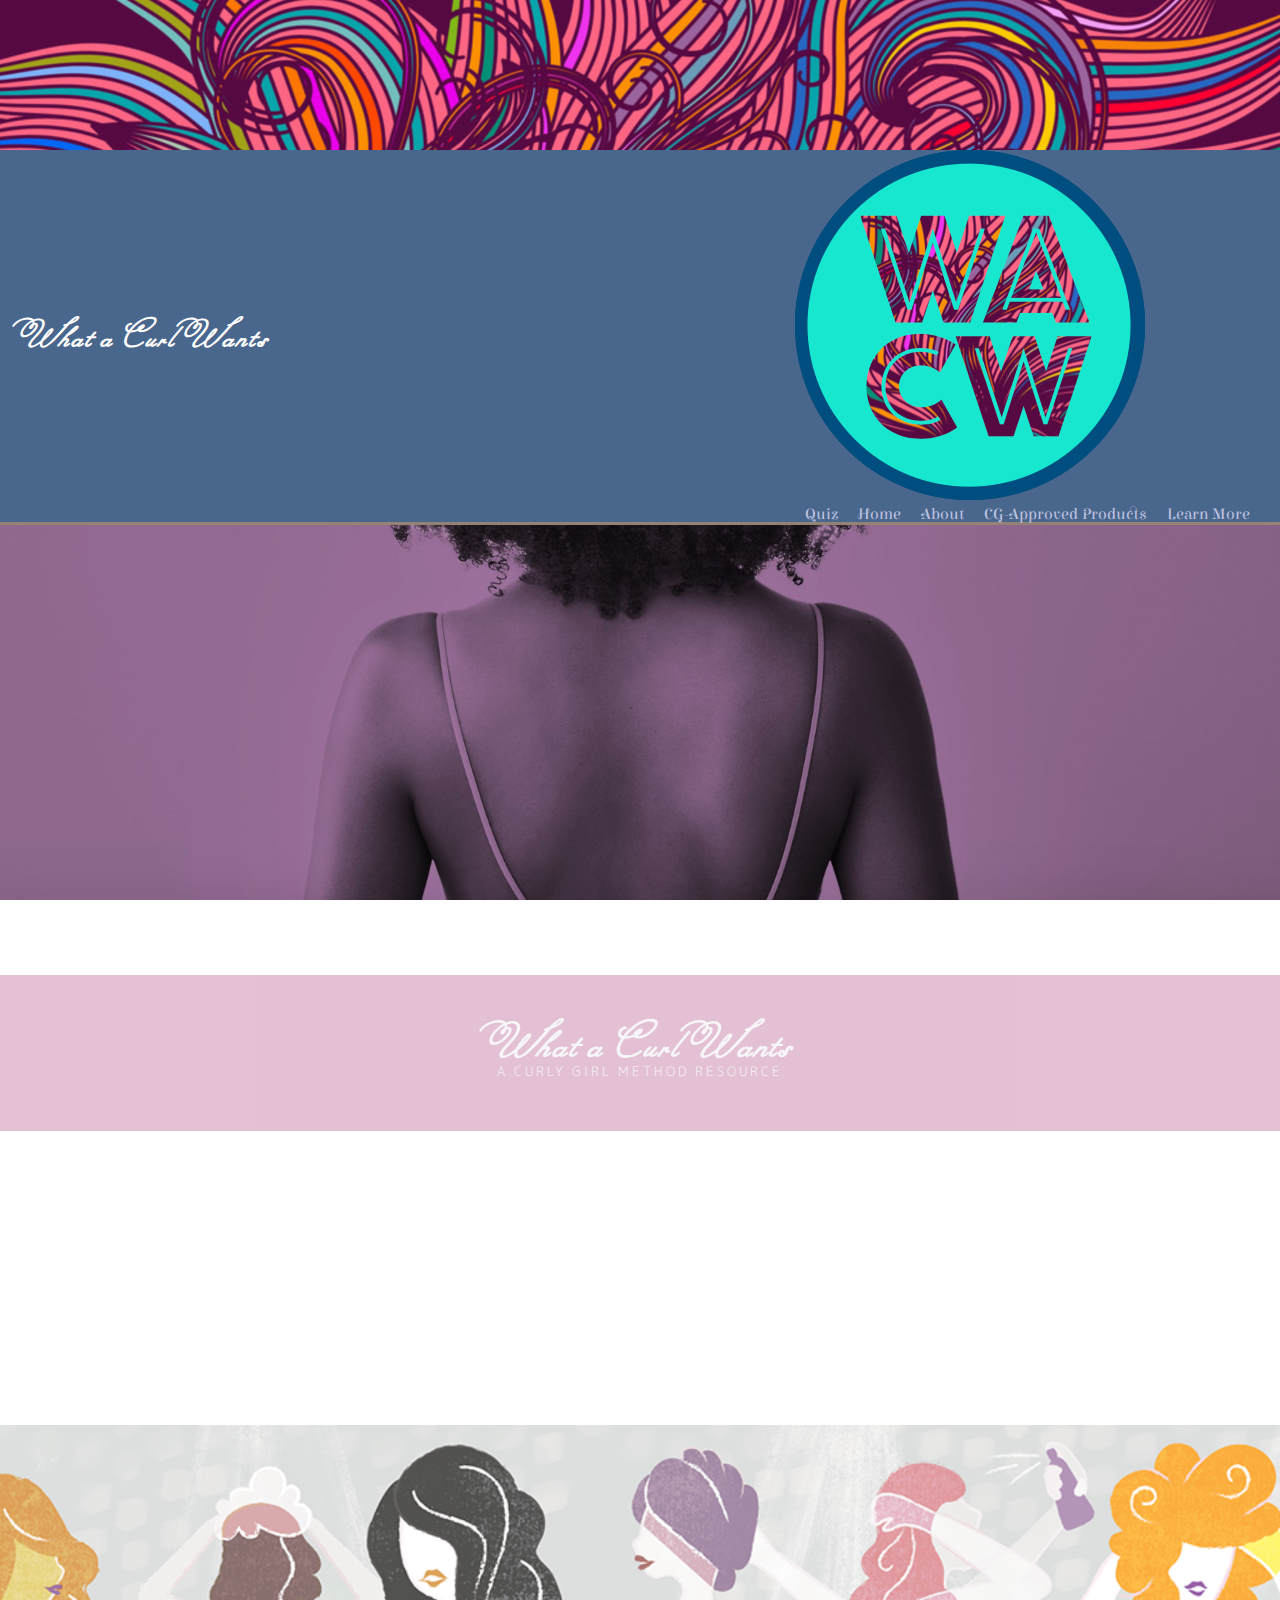
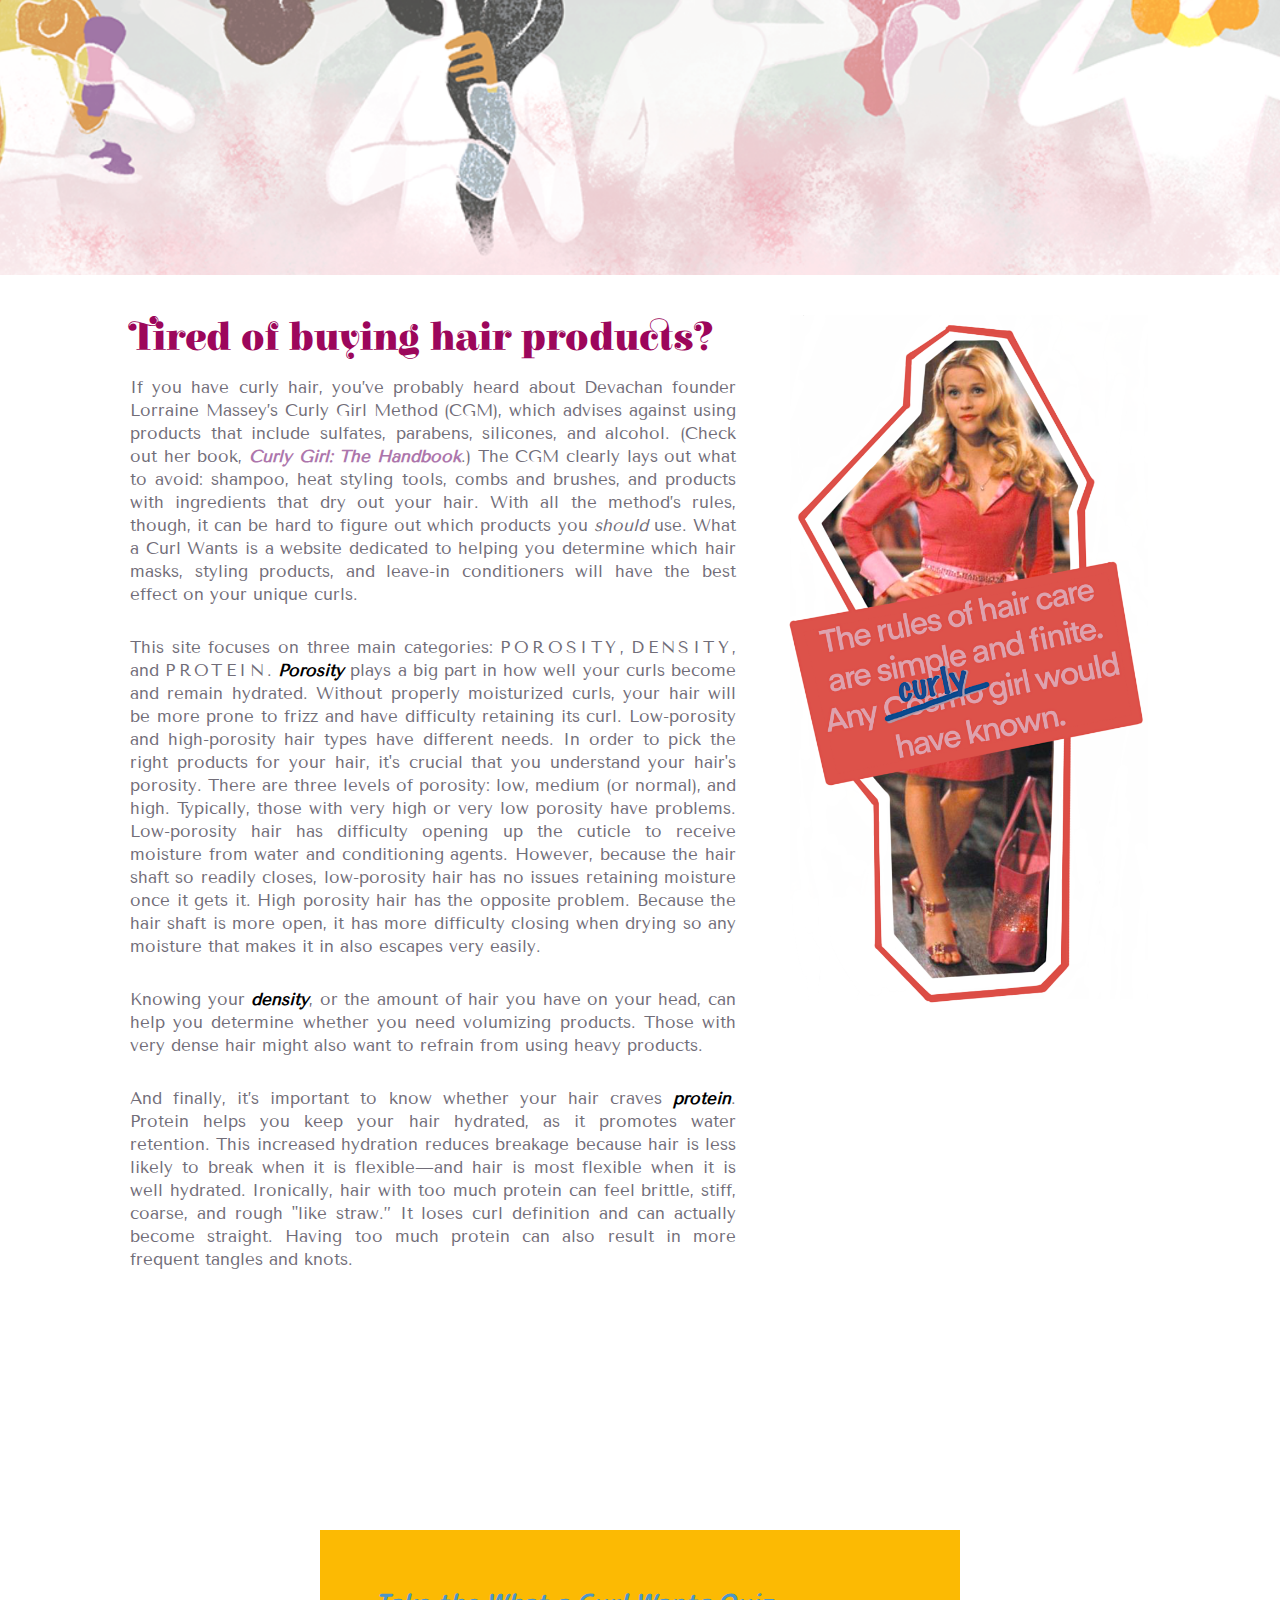
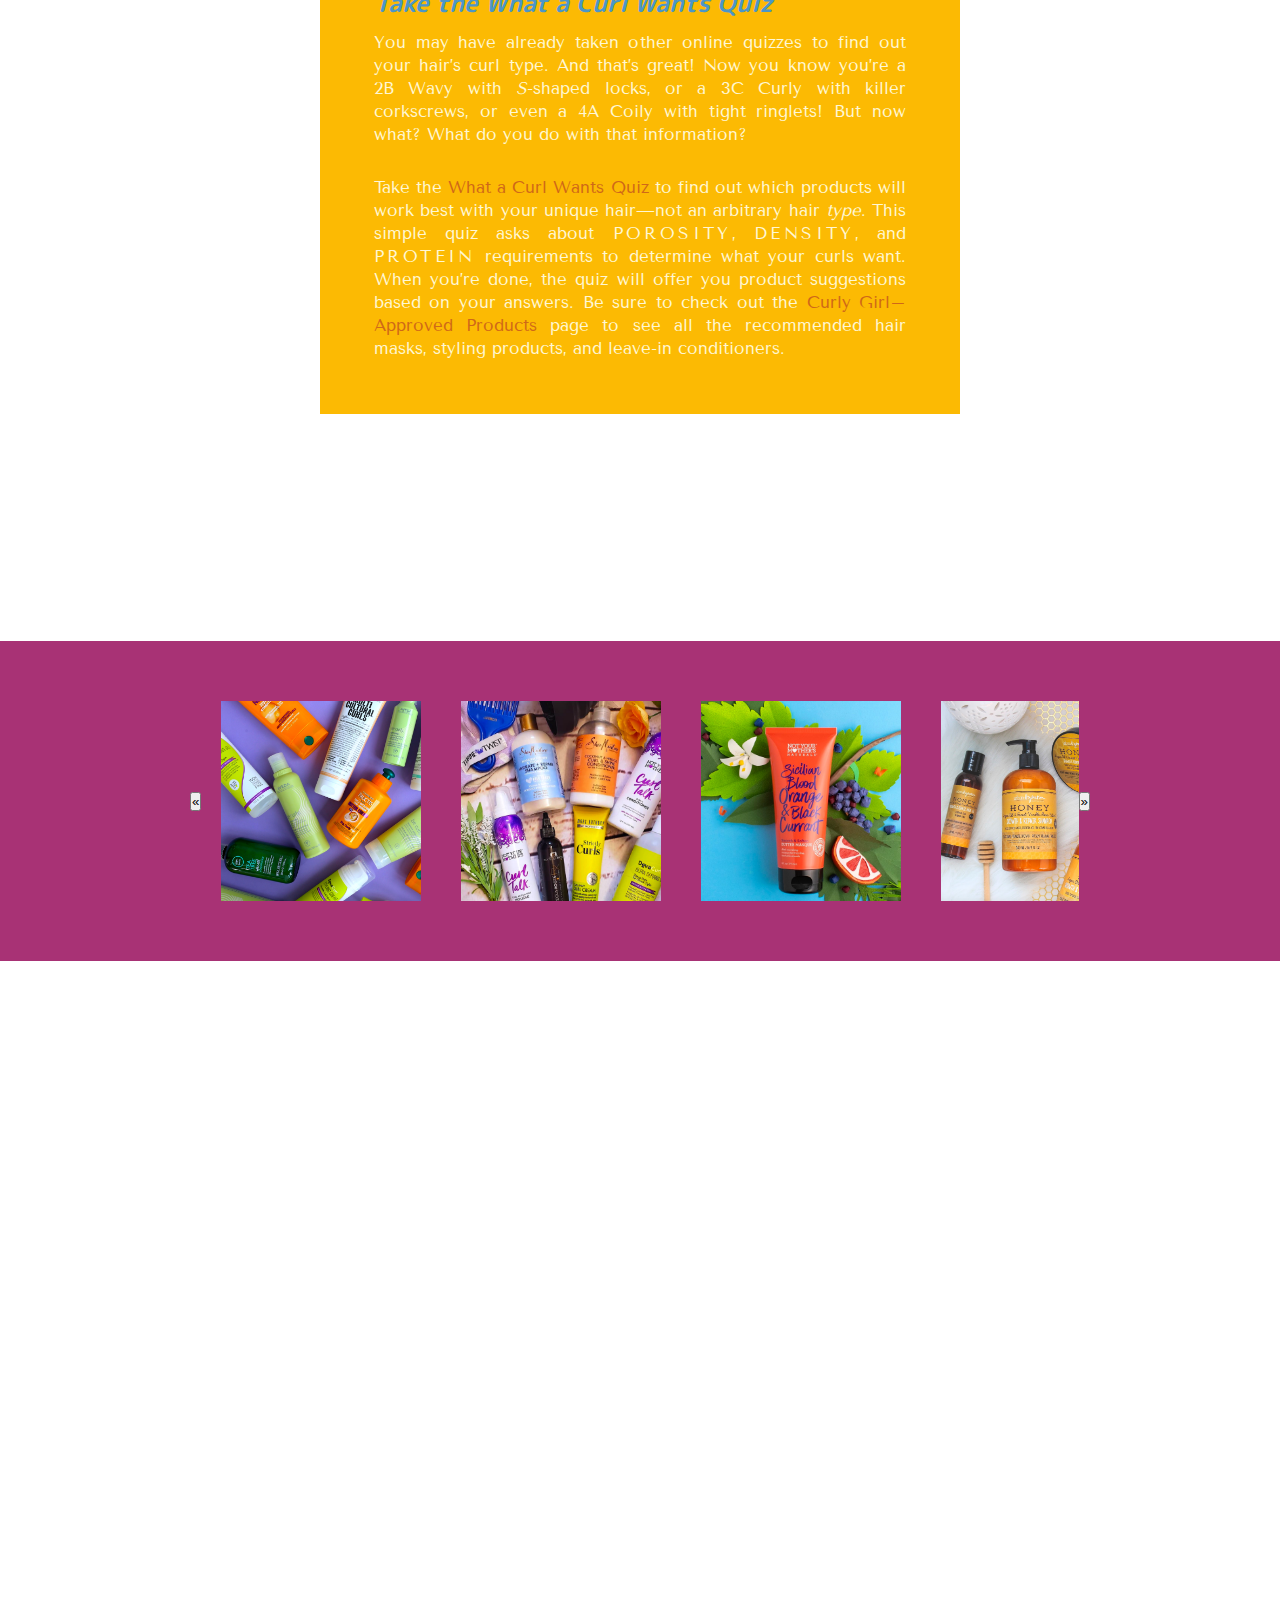
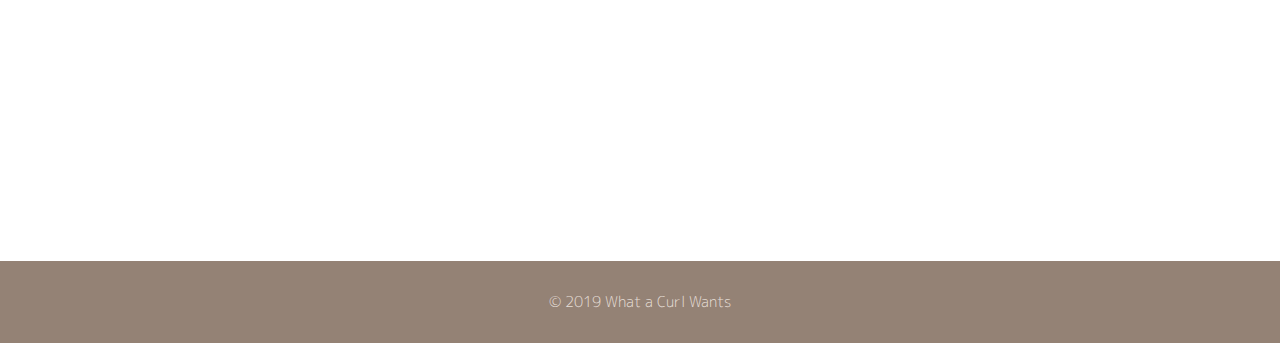
==== commit 4f9f3dfd: "carousel" ====
--- a/about.html
+++ b/about.html
@@ -20,6 +20,7 @@
       <span></span><span></span><span></span>
     </div>
     <nav>
+      <img class="waca-favicon" src="images/waca-favicon.png">
       <ul>
         <li class="nav-links"><a href="quiz.html">Quiz</a></li>
         <li class="nav-links"><a href="index.html">Home</a></li>
@@ -71,30 +72,30 @@
 
     <section class="pink-bar">
       <div class="carousel">
+        <div class="arrow">
+          <button class="guillemet gauche">«</button>
+        </div>
+        <div class="slideshow">
+          <img class="blox" src="images/blox-one.png">
+          <img class="blox" src="images/blox-two.png">
+          <img class="blox" src="images/blox-three.png">
+          <img class="blox" src="images/blox-four.png">
+          <img class="blox" src="images/blox-five.png">
+          <img class="blox" src="images/blox-six.png">
+          <img class="blox" src="images/blox-seven.png">
+        </div>
+        <div class="arrow">
+          <button class="guillemet droite">»</button>
+        </div>
+      </div>
+    </section>
 
-      <div class="go-back">
+      <!-- <div class="go-back">
         <div class="back-button">
           <span class="left"></span><span class="right"></span>
         </div>
-      </div>
+      </div> -->
 
-      <div class="slideshow">
-        <img class="blox aktiv" src="images/blox-one.png">
-        <img class="blox" src="images/blox-two.png">
-        <img class="blox" src="images/blox-three.png">
-        <img class="blox" src="images/blox-four.png">
-        <img class="blox" src="images/blox-five.png">
-        <img class="blox" src="images/blox-six.png">
-        <img class="blox" src="images/blox-seven.png">
-      </div>
-
-      <div class="go-back">
-        <div class="back-button">
-          <span class="left"></span><span class="right"></span>
-        </div>
-      </div>
-
-      </div>
       <!-- <div class="quiz-talk">
         <h4 class="about-bhead">Take the What a Curl Wants Quiz</h3>
         <p class="about-graf">Lorem ipsum dolor sit amet, consectetur adipisicing elit, sed do eiusmod
@@ -112,7 +113,6 @@
       
         <div class="about-placeholder">[ INSERT IMAGE ]</div>
       </div> -->
-    </section>
 
     <section class="top-img"></section>
 
--- a/css/main.css
+++ b/css/main.css
@@ -24,7 +24,7 @@
   border-bottom: 3px solid #948275;
   z-index: 10;
 }
-h1 {
+.logo {
   font-family: 'Miss Fajardose', cursive;
   font-size: 41px;
   letter-spacing: 3px;
@@ -52,7 +52,7 @@
   background-color: #a83275;
   color: #fff;
 }
-li a {
+.nav-links a {
   list-style-type: none;
   text-decoration: none;
   color: #9b9fbd;
@@ -64,6 +64,15 @@
 .caps-links a:link,
 .caps-links a:visited {
   padding: 21.5px 10px;
+}
+footer {
+  background-color: #948275;
+  font-family: 'M PLUS Rounded 1c', sans-serif;
+  font-weight: 300;
+  font-size: 15px;
+  color: #e6dfd8;
+  padding: 30px 20px;
+  text-align: center;
 }
 
 /*********************** about page ***********************/
@@ -112,6 +121,17 @@
   background-position: center;
   background-repeat: no-repeat;
   background-size: cover;
+}
+#wash-header {
+  height: 450px;
+  background-image: url(../images/wash-header.png);
+  background-repeat: no-repeat;
+  background-position: center;
+  background-size: cover;
+}
+.flexed {
+  display: flex;
+  margin: 40px 130px;
 }
 .about-blurb {
   position: absolute;
@@ -123,7 +143,7 @@
   opacity: .3;
   padding: 50px 10px;
 }
-.caption {
+#caption {
   font-family: 'Miss Fajardose', cursive;
   font-size: 52px;
   line-height: 37px;
@@ -138,43 +158,58 @@
   text-transform: uppercase;
   text-align: center;
 }
-.graf {
-  margin: 40px 130px;
-}
-a.graf-links:link,
-a.graf-links:visited {
+a.flexed-links:link,
+a.flexed-links:visited {
+  color: #ad76ac;
+  font-weight: bold;
+  text-decoration: none;
+}
+a.flexed-links:hover {
+  color: #f5a2a2;
+}
+a.quizzy-links:link,
+a.quizzy-links:visited {
   color: #cf6819;
   text-decoration: none;
 }
-a.graf-links:hover {
+a.quizzy-links:hover {
   color: #ed8c15;
 }
 .special {
   text-transform: uppercase;
   letter-spacing: .2em;
+}
+.extra {
+  font-weight: bold;
+  font-style: italic;
+  color: #000;
 }
 #about-headline {
   font-family: 'Elsie Swash Caps', cursive;
   font-weight: 900;
   font-size: 40px;
-  /*padding: 70px 0px 15px 110px;*/
+  color: #9c065b;
   padding-bottom: 15px;
 }
 .about-graf {
   font-family: 'Tenor Sans', sans-serif;
   font-size: 17px;
+  line-height: 23px;
+  text-align: justify;
   padding-bottom: 30px;
-  text-align: justify;
 }
 .about-graf.introduction {
-  color: #000;
+  color: #716d78;
 }
 .about-graf.take-quiz {
   color: #fff7d4;
-  line-height: 23px;
 }
 .final {
   padding-bottom: 0px;
+}
+.pink-bar {
+  background-color: #a83275;
+  padding: 20px 0px;
 }
 .carousel {
   display: flex;
@@ -195,21 +230,19 @@
   height: 100%;
   margin: 0px 20px;
 }
-.flexed {
-  display: flex;
-}
 .about-left {
   height: 100%;
   width: 80%;
   padding-right: 25px;
 }
 .elle {
-  max-height: 400px;
+  max-height: 700px;
 }
 .about-right {
   height: 100%;
-}
-.about-bhead {
+  padding-left: 25px;
+}
+#about-bhead {
   font-family: 'M PLUS Rounded 1c', sans-serif;
   font-weight: 700;
   font-size: 25px;
@@ -226,7 +259,7 @@
   background-color: #fcba03;
 }
 
-.about-placeholder {
+/*.about-placeholder {
   display: flex;
   margin-left: 40px;
   height: 300px;
@@ -238,7 +271,7 @@
   color: #666;
   justify-content: center;
   align-items: center;
-}
+}*/
 
 /*********************** products page ***********************/
 
@@ -334,18 +367,14 @@
 .buttons:hover {
   background-color: #9c065b;
 }
-footer {
-  background-color: #948275;
-  font-family: 'M PLUS Rounded 1c', sans-serif;
-  font-weight: 300;
-  font-size: 15px;
-  color: #e6dfd8;
-  padding: 30px 20px;
-  text-align: center;
-}
 
 /*********************** quiz page ***********************/
 
+#splatter {
+  background-image: url(../images/splatter-bg.png);
+  background-repeat: no-repeat;
+  background-size: cover;
+}
 .curl-quiz {
   height: 80%;
   width: 55%;
@@ -391,7 +420,7 @@
   text-transform: uppercase;
   color: #50667d;
   border: none;
-  padding: 15px 49px;
+  padding: 5px 20px;
   text-decoration: none;
   text-align: center;
   display: block;
@@ -469,16 +498,27 @@
   color: #e4e4ed;
   text-align: center;
 }
-.imgbox {
+.results {
+  padding-top: 20px;
+}
+.quiz-pics {
   height: 200px;
   width: 200px;
-  background-color: #c1c5e3;
+  border-radius: 50%;
   margin: auto;
+}
+#results-pic {
+  max-width: 380px;
+  display: block;
+  margin: 0px auto;
 }
 .porosity, .density, .protein {
   display: flex;
   justify-content: space-between;
   margin: 0% 15%;
+}
+.congrats {
+  margin: auto;
 }
 .questions {
   display: none;
